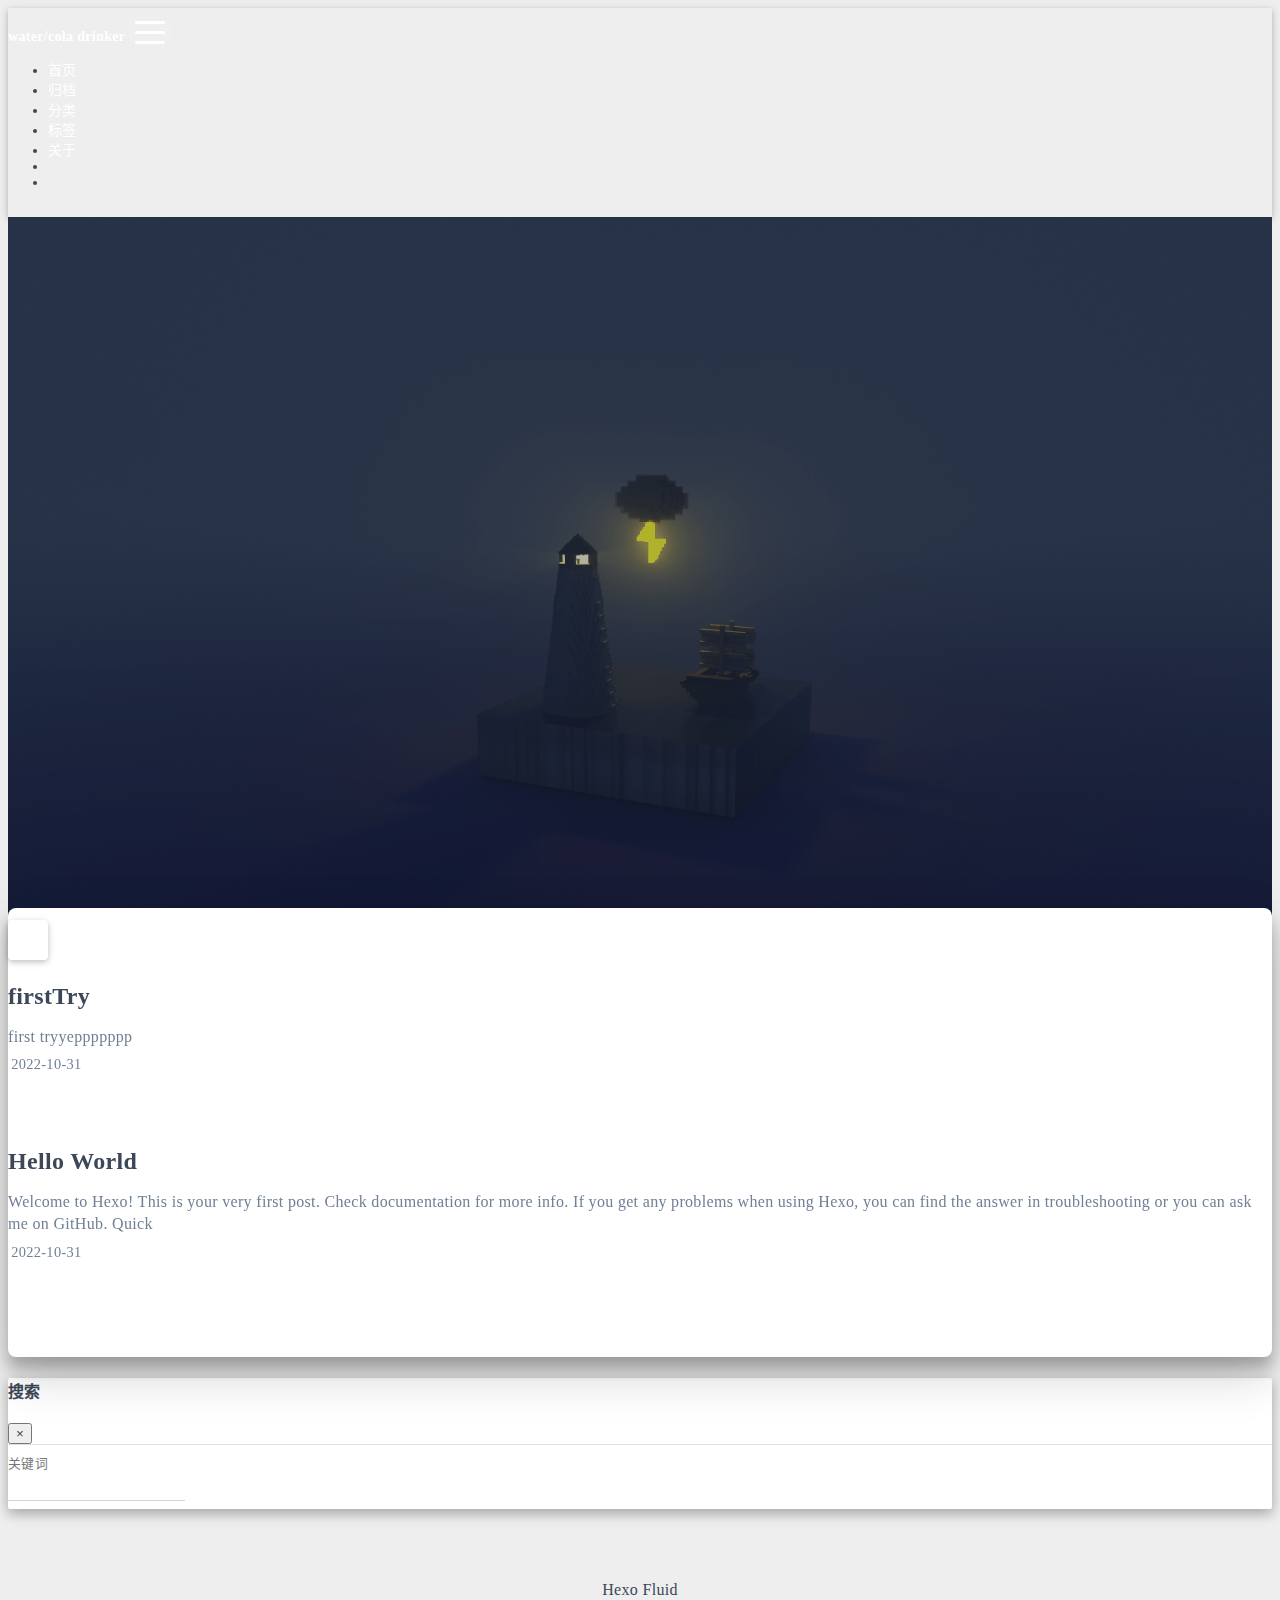
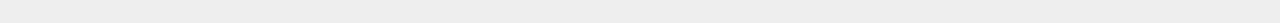
==== index.html @ 2c33ff31 "Site updated: 2022-10-31 23:35:24" ====
<!DOCTYPE html>
<html lang="zh-CN" data-default-color-scheme=auto>



<head>
  <meta charset="UTF-8">
  <link rel="apple-touch-icon" sizes="76x76" href="/img/fluid.png">
  <link rel="icon" href="/img/fluid.png">
  <meta name="viewport" content="width=device-width, initial-scale=1.0, maximum-scale=5.0, shrink-to-fit=no">
  <meta http-equiv="x-ua-compatible" content="ie=edge">
  
  <meta name="theme-color" content="#2f4154">
  <meta name="author" content="yep_nope">
  <meta name="keywords" content="">
  
    <meta property="og:type" content="website">
<meta property="og:title" content="yep_pseuDo-coder">
<meta property="og:url" content="http://example.com/index.html">
<meta property="og:site_name" content="yep_pseuDo-coder">
<meta property="og:locale" content="zh_CN">
<meta property="article:author" content="yep_nope">
<meta name="twitter:card" content="summary_large_image">
  
  
    <meta name="referrer" content="no-referrer-when-downgrade">
  
  
  <title>yep_pseuDo-coder</title>

  <link  rel="stylesheet" href="https://lib.baomitu.com/twitter-bootstrap/4.6.1/css/bootstrap.min.css" />





<!-- 主题依赖的图标库，不要自行修改 -->
<!-- Do not modify the link that theme dependent icons -->

<link rel="stylesheet" href="//at.alicdn.com/t/font_1749284_hj8rtnfg7um.css">



<link rel="stylesheet" href="//at.alicdn.com/t/font_1736178_lbnruvf0jn.css">


<link  rel="stylesheet" href="/css/main.css" />


  <link id="highlight-css" rel="stylesheet" href="/css/highlight.css" />
  
    <link id="highlight-css-dark" rel="stylesheet" href="/css/highlight-dark.css" />
  




  <script id="fluid-configs">
    var Fluid = window.Fluid || {};
    Fluid.ctx = Object.assign({}, Fluid.ctx)
    var CONFIG = {"hostname":"example.com","root":"/","version":"1.9.3","typing":{"enable":true,"typeSpeed":70,"cursorChar":"_","loop":false,"scope":[]},"anchorjs":{"enable":true,"element":"h1,h2,h3,h4,h5,h6","placement":"left","visible":"hover","icon":""},"progressbar":{"enable":true,"height_px":3,"color":"#29d","options":{"showSpinner":false,"trickleSpeed":100}},"code_language":{"enable":true,"default":"TEXT"},"copy_btn":true,"image_caption":{"enable":true},"image_zoom":{"enable":true,"img_url_replace":["",""]},"toc":{"enable":true,"placement":"right","headingSelector":"h1,h2,h3,h4,h5,h6","collapseDepth":0},"lazyload":{"enable":true,"loading_img":"/img/loading.gif","onlypost":false,"offset_factor":2},"web_analytics":{"enable":true,"follow_dnt":true,"baidu":null,"google":null,"gtag":null,"tencent":{"sid":null,"cid":null},"woyaola":null,"cnzz":null,"leancloud":{"app_id":"DQvigUieTZyPiAIKcnxXj3go-gzGzoHsz","app_key":"iRqLHHC3WlFfpMOFjAFuOAGl","server_url":null,"path":"window.location.pathname","ignore_local":false}},"search_path":"/local-search.xml"};

    if (CONFIG.web_analytics.follow_dnt) {
      var dntVal = navigator.doNotTrack || window.doNotTrack || navigator.msDoNotTrack;
      Fluid.ctx.dnt = dntVal && (dntVal.startsWith('1') || dntVal.startsWith('yes') || dntVal.startsWith('on'));
    }
  </script>
  <script  src="/js/utils.js" ></script>
  <script  src="/js/color-schema.js" ></script>
  

  

  

  

  

  

  

  
    
  



  
<meta name="generator" content="Hexo 6.3.0"></head>


<body>
  

  <header>
    

<div class="header-inner" style="height: 100vh;">
  <nav id="navbar" class="navbar fixed-top  navbar-expand-lg navbar-dark scrolling-navbar">
  <div class="container">
    <a class="navbar-brand" href="/">
      <strong>water/cola drinker</strong>
    </a>

    <button id="navbar-toggler-btn" class="navbar-toggler" type="button" data-toggle="collapse"
            data-target="#navbarSupportedContent"
            aria-controls="navbarSupportedContent" aria-expanded="false" aria-label="Toggle navigation">
      <div class="animated-icon"><span></span><span></span><span></span></div>
    </button>

    <!-- Collapsible content -->
    <div class="collapse navbar-collapse" id="navbarSupportedContent">
      <ul class="navbar-nav ml-auto text-center">
        
          
          
          
          
            <li class="nav-item">
              <a class="nav-link" href="/">
                <i class="iconfont icon-home-fill"></i>
                首页
              </a>
            </li>
          
        
          
          
          
          
            <li class="nav-item">
              <a class="nav-link" href="/archives/">
                <i class="iconfont icon-archive-fill"></i>
                归档
              </a>
            </li>
          
        
          
          
          
          
            <li class="nav-item">
              <a class="nav-link" href="/categories/">
                <i class="iconfont icon-category-fill"></i>
                分类
              </a>
            </li>
          
        
          
          
          
          
            <li class="nav-item">
              <a class="nav-link" href="/tags/">
                <i class="iconfont icon-tags-fill"></i>
                标签
              </a>
            </li>
          
        
          
          
          
          
            <li class="nav-item">
              <a class="nav-link" href="/about/">
                <i class="iconfont icon-user-fill"></i>
                关于
              </a>
            </li>
          
        
        
          <li class="nav-item" id="search-btn">
            <a class="nav-link" target="_self" href="javascript:;" data-toggle="modal" data-target="#modalSearch" aria-label="Search">
              &nbsp;<i class="iconfont icon-search"></i>&nbsp;
            </a>
          </li>
          
        
        
          <li class="nav-item" id="color-toggle-btn">
            <a class="nav-link" target="_self" href="javascript:;" aria-label="Color Toggle">&nbsp;<i
                class="iconfont icon-dark" id="color-toggle-icon"></i>&nbsp;</a>
          </li>
        
      </ul>
    </div>
  </div>
</nav>

  

<div id="banner" class="banner" parallax=true
     style="background: url('/img/default.png') no-repeat center center; background-size: cover;">
  <div class="full-bg-img">
    <div class="mask flex-center" style="background-color: rgba(0, 0, 0, 0.3)">
      <div class="banner-text text-center fade-in-up">
        <div class="h2">
          
            <span id="subtitle" data-typed-text="做不得旷世的逸才 只做你天地间的伞"></span>
          
        </div>

        
      </div>

      
        <div class="scroll-down-bar">
          <i class="iconfont icon-arrowdown"></i>
        </div>
      
    </div>
  </div>
</div>

</div>

  </header>

  <main>
    
      <div class="container nopadding-x-md">
        <div id="board"
          style="margin-top: 0">
          
          <div class="container">
            <div class="row">
              <div class="col-12 col-md-10 m-auto">
                


  <div class="row mx-auto index-card">
    
    
    <article class="col-12 col-md-12 mx-auto index-info">
      <h1 class="index-header">
        
        <a href="/2022/10/31/firstTry/" target="_self">
          firstTry
        </a>
      </h1>

      
      <a class="index-excerpt index-excerpt__noimg" href="/2022/10/31/firstTry/" target="_self">
        <div>
          first tryyeppppppp
        </div>
      </a>

      <div class="index-btm post-metas">
        
          <div class="post-meta mr-3">
            <i class="iconfont icon-date"></i>
            <time datetime="2022-10-31 16:58" pubdate>
              2022-10-31
            </time>
          </div>
        
        
        
      </div>
    </article>
  </div>

  <div class="row mx-auto index-card">
    
    
    <article class="col-12 col-md-12 mx-auto index-info">
      <h1 class="index-header">
        
        <a href="/2022/10/31/hello-world/" target="_self">
          Hello World
        </a>
      </h1>

      
      <a class="index-excerpt index-excerpt__noimg" href="/2022/10/31/hello-world/" target="_self">
        <div>
          Welcome to Hexo! This is your very first post. Check documentation for more info. If you get any problems when using Hexo, you can find the answer in troubleshooting or you can ask me on GitHub. Quick
        </div>
      </a>

      <div class="index-btm post-metas">
        
          <div class="post-meta mr-3">
            <i class="iconfont icon-date"></i>
            <time datetime="2022-10-31 16:17" pubdate>
              2022-10-31
            </time>
          </div>
        
        
        
      </div>
    </article>
  </div>





              </div>
            </div>
          </div>
        </div>
      </div>
    

    
      <a id="scroll-top-button" aria-label="TOP" href="#" role="button">
        <i class="iconfont icon-arrowup" aria-hidden="true"></i>
      </a>
    

    
      <div class="modal fade" id="modalSearch" tabindex="-1" role="dialog" aria-labelledby="ModalLabel"
     aria-hidden="true">
  <div class="modal-dialog modal-dialog-scrollable modal-lg" role="document">
    <div class="modal-content">
      <div class="modal-header text-center">
        <h4 class="modal-title w-100 font-weight-bold">搜索</h4>
        <button type="button" id="local-search-close" class="close" data-dismiss="modal" aria-label="Close">
          <span aria-hidden="true">&times;</span>
        </button>
      </div>
      <div class="modal-body mx-3">
        <div class="md-form mb-5">
          <input type="text" id="local-search-input" class="form-control validate">
          <label data-error="x" data-success="v" for="local-search-input">关键词</label>
        </div>
        <div class="list-group" id="local-search-result"></div>
      </div>
    </div>
  </div>
</div>

    

    
  </main>

  <footer>
    <div class="footer-inner">
  
    <div class="footer-content">
       <a href="https://hexo.io" target="_blank" rel="nofollow noopener"><span>Hexo</span></a> <i class="iconfont icon-love"></i> <a href="https://github.com/fluid-dev/hexo-theme-fluid" target="_blank" rel="nofollow noopener"><span>Fluid</span></a> 
    </div>
  
  
    <div class="statistics">
  
  

  
    
      <span id="busuanzi_container_site_pv" style="display: none">
        总访问量 
        <span id="busuanzi_value_site_pv"></span>
         次
      </span>
    
    
      <span id="busuanzi_container_site_uv" style="display: none">
        总访客数 
        <span id="busuanzi_value_site_uv"></span>
         人
      </span>
    
    
  
</div>

  
  
  
</div>

  </footer>

  <!-- Scripts -->
  
  <script  src="https://lib.baomitu.com/nprogress/0.2.0/nprogress.min.js" ></script>
  <link  rel="stylesheet" href="https://lib.baomitu.com/nprogress/0.2.0/nprogress.min.css" />

  <script>
    NProgress.configure({"showSpinner":false,"trickleSpeed":100})
    NProgress.start()
    window.addEventListener('load', function() {
      NProgress.done();
    })
  </script>


<script  src="https://lib.baomitu.com/jquery/3.6.0/jquery.min.js" ></script>
<script  src="https://lib.baomitu.com/twitter-bootstrap/4.6.1/js/bootstrap.min.js" ></script>
<script  src="/js/events.js" ></script>
<script  src="/js/plugins.js" ></script>


  <script  src="https://lib.baomitu.com/typed.js/2.0.12/typed.min.js" ></script>
  <script>
    (function (window, document) {
      var typing = Fluid.plugins.typing;
      var subtitle = document.getElementById('subtitle');
      if (!subtitle || !typing) {
        return;
      }
      var text = subtitle.getAttribute('data-typed-text');
      
        typing(text);
      
    })(window, document);
  </script>




  
    <script  src="/js/img-lazyload.js" ></script>
  




  <script defer src="/js/leancloud.js" ></script>

  <script  src="/js/local-search.js" ></script>

  <script defer src="https://busuanzi.ibruce.info/busuanzi/2.3/busuanzi.pure.mini.js" ></script>





<!-- 主题的启动项，将它保持在最底部 -->
<!-- the boot of the theme, keep it at the bottom -->
<script  src="/js/boot.js" ></script>


  

  <noscript>
    <div class="noscript-warning">博客在允许 JavaScript 运行的环境下浏览效果更佳</div>
  </noscript>
</body>
</html>
---- css/main.css ----
.anchorjs-link {
  text-decoration: none !important;
  transition: opacity 0.2s ease-in-out;
}
.markdown-body h1:hover > .anchorjs-link,
h2:hover > .anchorjs-link,
h3:hover > .anchorjs-link,
h4:hover > .anchorjs-link,
h5:hover > .anchorjs-link,
h6:hover > .anchorjs-link {
  opacity: 1;
}
.banner {
  height: 100%;
  position: relative;
  overflow: hidden;
  cursor: default;
}
.banner .mask {
  position: absolute;
  width: 100%;
  height: 100%;
  background-color: rgba(0,0,0,0.3);
}
.banner[parallax="true"] {
  will-change: transform;
  -webkit-transform-style: preserve-3d;
  -webkit-backface-visibility: hidden;
  transition: transform 0.05s ease-out;
}
@media (max-width: 100vh) {
  .header-inner {
    max-height: 100vw;
  }
  #board {
    margin-top: -1rem !important;
  }
}
@media (max-width: 79.99vh) {
  .scroll-down-bar {
    display: none;
  }
}
#board {
  position: relative;
  margin-top: -2rem;
  padding: 3rem 0;
  background-color: var(--board-bg-color);
  transition: background-color 0.2s ease-in-out;
  border-radius: 0.5rem;
  z-index: 3;
  -webkit-box-shadow: 0 12px 15px 0 rgba(0,0,0,0.24), 0 17px 50px 0 rgba(0,0,0,0.19);
  box-shadow: 0 12px 15px 0 rgba(0,0,0,0.24), 0 17px 50px 0 rgba(0,0,0,0.19);
}
.code-widget {
  display: inline-block;
  background-color: transparent;
  font-size: 0.75rem;
  line-height: 1;
  font-weight: bold;
  padding: 0.3rem 0.1rem 0.1rem 0.1rem;
  position: absolute;
  right: 0.45rem;
  top: 0.15rem;
  z-index: 1;
}
.code-widget-light {
  color: #999;
}
.code-widget-dark {
  color: #bababa;
}
.copy-btn {
  cursor: pointer;
  user-select: none;
  -webkit-appearance: none;
  outline: none;
}
.copy-btn > i {
  font-size: 0.75rem !important;
  font-weight: 400;
  margin-right: 0.15rem;
  opacity: 0;
  transition: opacity 0.2s ease-in-out;
}
.markdown-body pre:hover > .copy-btn > i {
  opacity: 0.9;
}
.markdown-body pre:hover > .copy-btn,
.markdown-body pre:not(:hover) > .copy-btn {
  outline: none;
}
.license-box {
  background-color: rgba(27,31,35,0.05);
  transition: background-color 0.2s ease-in-out;
  border-radius: 4px;
  font-size: 0.9rem;
  overflow: hidden;
  padding: 1.25rem;
  position: relative;
  z-index: 1;
}
.license-box .license-icon {
  position: absolute;
  top: 50%;
  left: 100%;
}
.license-box .license-icon::after {
  content: "\e8e4";
  font-size: 12.5rem;
  line-height: 1;
  opacity: 0.1;
  position: relative;
  left: -0.85em;
  bottom: 0.5em;
  z-index: -1;
}
.license-box .license-title {
  margin-bottom: 1rem;
}
.license-box .license-title div:nth-child(1) {
  line-height: 1.2;
  margin-bottom: 0.25rem;
}
.license-box .license-title div:nth-child(2) {
  color: var(--sec-text-color);
  font-size: 0.8rem;
}
.license-box .license-meta {
  align-items: center;
  display: flex;
  flex-wrap: wrap;
  justify-content: flex-start;
}
.license-box .license-meta .license-meta-item {
  align-items: center;
  justify-content: center;
  margin-right: 1.5rem;
}
.license-box .license-meta .license-meta-item div:nth-child(1) {
  color: var(--sec-text-color);
  font-size: 0.8rem;
  font-weight: normal;
}
.license-box .license-meta .license-meta-item i.iconfont {
  font-size: 1rem;
}
@media (max-width: 575px) and (min-width: 425px) {
  .license-box .license-meta .license-meta-item {
    display: flex;
    justify-content: flex-start;
    flex-wrap: wrap;
    font-size: 0.8rem;
    flex: 0 0 50%;
    max-width: 50%;
    margin-right: 0;
  }
  .license-box .license-meta .license-meta-item div:nth-child(1) {
    margin-right: 0.5rem;
  }
  .license-box .license-meta .license-meta-date {
    order: -1;
  }
}
@media (max-width: 424px) {
  .license-box::after {
    top: -65px;
  }
  .license-box .license-meta {
    flex-direction: column;
    align-items: flex-start;
  }
  .license-box .license-meta .license-meta-item {
    display: flex;
    flex-wrap: wrap;
    font-size: 0.8rem;
  }
  .license-box .license-meta .license-meta-item div:nth-child(1) {
    margin-right: 0.5rem;
  }
}
.footer-inner {
  padding: 3rem 0 1rem 0;
  text-align: center;
}
.footer-inner > div:not(:first-child) {
  margin: 0.25rem 0;
  font-size: 0.85rem;
}
.footer-inner .statistics {
  display: flex;
  flex-direction: row;
  justify-content: center;
}
.footer-inner .statistics > span {
  flex: 1;
  margin: 0 0.25rem;
}
.footer-inner .statistics > *:nth-last-child(2):first-child {
  text-align: right;
}
.footer-inner .statistics > *:nth-last-child(2):first-child ~ * {
  text-align: left;
}
.footer-inner .beian {
  display: flex;
  flex-direction: row;
  justify-content: center;
}
.footer-inner .beian > * {
  margin: 0 0.25rem;
}
.footer-inner .beian-police {
  position: relative;
  overflow: hidden;
  display: inline-flex;
  align-items: center;
  justify-content: left;
}
.footer-inner .beian-police img {
  margin-right: 3px;
  width: 1rem;
  height: 1rem;
  margin-bottom: 0.1rem;
}
@media (max-width: 424px) {
  .footer-inner .statistics {
    flex-direction: column;
  }
  .footer-inner .statistics > *:nth-last-child(2):first-child {
    text-align: center;
  }
  .footer-inner .statistics > *:nth-last-child(2):first-child ~ * {
    text-align: center;
  }
  .footer-inner .beian {
    flex-direction: column;
  }
  .footer-inner .beian .beian-police {
    justify-content: center;
  }
  .footer-inner .beian > *:nth-last-child(2):first-child {
    text-align: center;
  }
  .footer-inner .beian > *:nth-last-child(2):first-child ~ * {
    text-align: center;
  }
}
sup > a::before,
.footnote-text::before {
  display: block;
  content: "";
  margin-top: -5rem;
  height: 5rem;
  width: 1px;
  visibility: hidden;
}
sup > a::before,
.footnote-text::before {
  display: inline-block;
}
.footnote-item::before {
  display: block;
  content: "";
  margin-top: -5rem;
  height: 5rem;
  width: 1px;
  visibility: hidden;
}
.footnote-list ol {
  list-style-type: none;
  counter-reset: sectioncounter;
  padding-left: 0.5rem;
  font-size: 0.95rem;
}
.footnote-list ol li:before {
  font-family: "Helvetica Neue", monospace, "Monaco";
  content: "[" counter(sectioncounter) "]";
  counter-increment: sectioncounter;
}
.footnote-list ol li+li {
  margin-top: 0.5rem;
}
.footnote-text {
  padding-left: 0.5em;
}
.navbar {
  background-color: transparent;
  font-size: 0.875rem;
  box-shadow: 0 2px 5px 0 rgba(0,0,0,0.16), 0 2px 10px 0 rgba(0,0,0,0.12);
  -webkit-box-shadow: 0 2px 5px 0 rgba(0,0,0,0.16), 0 2px 10px 0 rgba(0,0,0,0.12);
}
.navbar .navbar-brand {
  color: var(--navbar-text-color);
}
.navbar .navbar-toggler .animated-icon span {
  background-color: var(--navbar-text-color);
}
.navbar .nav-item .nav-link {
  display: block;
  color: var(--navbar-text-color);
  transition: color 0.2s ease-in-out, background-color 0.2s ease-in-out;
}
.navbar .nav-item .nav-link:hover {
  color: var(--link-hover-color);
}
.navbar .nav-item .nav-link:focus {
  color: var(--navbar-text-color);
}
.navbar .nav-item .nav-link i {
  font-size: 0.875rem;
}
.navbar .navbar-toggler {
  border-width: 0;
  outline: 0;
}
.navbar.scrolling-navbar {
  will-change: background, padding;
  -webkit-transition: background 0.5s ease-in-out, padding 0.5s ease-in-out;
  transition: background 0.5s ease-in-out, padding 0.5s ease-in-out;
}
@media (min-width: 600px) {
  .navbar.scrolling-navbar {
    padding-top: 12px;
    padding-bottom: 12px;
  }
  .navbar.scrolling-navbar .navbar-nav > li {
    -webkit-transition-duration: 1s;
    transition-duration: 1s;
  }
}
.navbar.scrolling-navbar.top-nav-collapse {
  padding-top: 5px;
  padding-bottom: 5px;
}
.navbar .dropdown-menu {
  font-size: 0.875rem;
  color: var(--navbar-text-color);
  background-color: rgba(0,0,0,0.3);
  border: none;
  min-width: 8rem;
  -webkit-transition: background 0.5s ease-in-out, padding 0.5s ease-in-out;
  transition: background 0.5s ease-in-out, padding 0.5s ease-in-out;
}
@media (max-width: 991.98px) {
  .navbar .dropdown-menu {
    text-align: center;
  }
}
.navbar .dropdown-item {
  color: var(--navbar-text-color);
}
.navbar .dropdown-item:hover,
.navbar .dropdown-item:focus {
  color: var(--link-hover-color);
  background-color: rgba(0,0,0,0.1);
}
@media (min-width: 992px) {
  .navbar .dropdown:hover > .dropdown-menu {
    display: block;
  }
  .navbar .dropdown > .dropdown-toggle:active {
    pointer-events: none;
  }
  .navbar .dropdown-menu {
    top: 95%;
  }
}
.navbar .animated-icon {
  width: 30px;
  height: 20px;
  position: relative;
  margin: 0;
  -webkit-transform: rotate(0deg);
  -moz-transform: rotate(0deg);
  -o-transform: rotate(0deg);
  transform: rotate(0deg);
  -webkit-transition: 0.5s ease-in-out;
  -moz-transition: 0.5s ease-in-out;
  -o-transition: 0.5s ease-in-out;
  transition: 0.5s ease-in-out;
  cursor: pointer;
}
.navbar .animated-icon span {
  display: block;
  position: absolute;
  height: 3px;
  width: 100%;
  border-radius: 9px;
  opacity: 1;
  left: 0;
  -webkit-transform: rotate(0deg);
  -moz-transform: rotate(0deg);
  -o-transform: rotate(0deg);
  transform: rotate(0deg);
  -webkit-transition: 0.25s ease-in-out;
  -moz-transition: 0.25s ease-in-out;
  -o-transition: 0.25s ease-in-out;
  transition: 0.25s ease-in-out;
  background: #fff;
}
.navbar .animated-icon span:nth-child(1) {
  top: 0;
}
.navbar .animated-icon span:nth-child(2) {
  top: 10px;
}
.navbar .animated-icon span:nth-child(3) {
  top: 20px;
}
.navbar .animated-icon.open span:nth-child(1) {
  top: 11px;
  -webkit-transform: rotate(135deg);
  -moz-transform: rotate(135deg);
  -o-transform: rotate(135deg);
  transform: rotate(135deg);
}
.navbar .animated-icon.open span:nth-child(2) {
  opacity: 0;
  left: -60px;
}
.navbar .animated-icon.open span:nth-child(3) {
  top: 11px;
  -webkit-transform: rotate(-135deg);
  -moz-transform: rotate(-135deg);
  -o-transform: rotate(-135deg);
  transform: rotate(-135deg);
}
.navbar .dropdown-collapse,
.top-nav-collapse,
.navbar-col-show {
  background-color: var(--navbar-bg-color);
}
@media (max-width: 767px) {
  .navbar {
    font-size: 1rem;
    line-height: 2.5rem;
  }
}
.banner-text {
  color: var(--subtitle-color);
  max-width: calc(960px - 6rem);
  width: 80%;
  overflow-wrap: break-word;
}
@media (max-width: 767px) {
  #subtitle,
  .typed-cursor {
    font-size: 1.5rem;
  }
}
@media (max-width: 575px) {
  .banner-text {
    font-size: 0.9rem;
  }
  #subtitle,
  .typed-cursor {
    font-size: 1.35rem;
  }
}
.modal-dialog .modal-content {
  background-color: var(--board-bg-color);
  border: 0;
  border-radius: 0.125rem;
  -webkit-box-shadow: 0 5px 11px 0 rgba(0,0,0,0.18), 0 4px 15px 0 rgba(0,0,0,0.15);
  box-shadow: 0 5px 11px 0 rgba(0,0,0,0.18), 0 4px 15px 0 rgba(0,0,0,0.15);
}
.modal-dialog .modal-content .modal-header {
  border-bottom-color: var(--line-color);
  transition: border-bottom-color 0.2s ease-in-out;
}
.close {
  color: var(--text-color);
}
.close:hover {
  color: var(--link-hover-color);
}
.close:focus {
  outline: 0;
}
.modal-dialog .modal-content .modal-header {
  border-top-left-radius: 0.125rem;
  border-top-right-radius: 0.125rem;
  border-bottom: 1px solid #dee2e6;
}
.md-form {
  position: relative;
  margin-top: 1.5rem;
  margin-bottom: 1.5rem;
}
.md-form input[type] {
  -webkit-box-sizing: content-box;
  box-sizing: content-box;
  background-color: transparent;
  border: none;
  border-bottom: 1px solid #ced4da;
  border-radius: 0;
  outline: none;
  -webkit-box-shadow: none;
  box-shadow: none;
  transition: border-color 0.15s ease-in-out, box-shadow 0.15s ease-in-out, -webkit-box-shadow 0.15s ease-in-out;
}
.md-form input[type]:focus:not([readonly]) {
  border-bottom: 1px solid #4285f4;
  -webkit-box-shadow: 0 1px 0 0 #4285f4;
  box-shadow: 0 1px 0 0 #4285f4;
}
.md-form input[type]:focus:not([readonly]) + label {
  color: #4285f4;
}
.md-form input[type].valid,
.md-form input[type]:focus.valid {
  border-bottom: 1px solid #00c851;
  -webkit-box-shadow: 0 1px 0 0 #00c851;
  box-shadow: 0 1px 0 0 #00c851;
}
.md-form input[type].valid + label,
.md-form input[type]:focus.valid + label {
  color: #00c851;
}
.md-form input[type].invalid,
.md-form input[type]:focus.invalid {
  border-bottom: 1px solid #f44336;
  -webkit-box-shadow: 0 1px 0 0 #f44336;
  box-shadow: 0 1px 0 0 #f44336;
}
.md-form input[type].invalid + label,
.md-form input[type]:focus.invalid + label {
  color: #f44336;
}
.md-form input[type].validate {
  margin-bottom: 2.5rem;
}
.md-form input[type].form-control {
  height: auto;
  padding: 0.6rem 0 0.4rem 0;
  margin: 0 0 0.5rem 0;
  color: var(--text-color);
  background-color: transparent;
  border-radius: 0;
}
.md-form label {
  font-size: 0.8rem;
  position: absolute;
  top: -1rem;
  left: 0;
  color: #757575;
  cursor: text;
  transition: color 0.2s ease-out;
}
.modal-open[style] {
  padding-right: 0 !important;
  overflow: auto;
}
.modal-open[style] #navbar[style] {
  padding-right: 1rem !important;
}
#nprogress .bar {
  height: 3px !important;
  background-color: #29d !important;
}
#nprogress .peg {
  box-shadow: 0 0 14px #29d, 0 0 8px #29d !important;
}
@media (max-width: 575px) {
  #nprogress .bar {
    display: none;
  }
}
.noscript-warning {
  background-color: #f55;
  color: #fff;
  font-family: sans-serif;
  font-size: 1rem;
  font-weight: bold;
  position: fixed;
  left: 0;
  bottom: 0;
  text-align: center;
  width: 100%;
  z-index: 99;
}
.pagination {
  margin-top: 3rem;
  justify-content: center;
}
.pagination .space {
  align-self: flex-end;
}
.pagination .page-number,
.pagination .current,
.pagination .extend {
  outline: 0;
  border: 0;
  background-color: transparent;
  font-size: 0.9rem;
  padding: 0.5rem 0.75rem;
  line-height: 1.25;
  border-radius: 0.125rem;
}
.pagination .page-number {
  margin: 0 0.05rem;
}
.pagination .page-number:hover,
.pagination .current {
  transition: background-color 0.2s ease-in-out;
  background-color: var(--link-hover-bg-color);
}
.qr-trigger {
  cursor: pointer;
  position: relative;
}
.qr-trigger:hover .qr-img {
  display: block;
  transition: all 0.3s;
}
.qr-img {
  max-width: 12rem;
  position: absolute;
  right: -5.25rem;
  z-index: 99;
  display: none;
  border-radius: 0.2rem;
  background-color: transparent;
  box-shadow: 0 0 20px -5px rgba(158,158,158,0.2);
}
.scroll-down-bar {
  position: absolute;
  width: 100%;
  height: 6rem;
  text-align: center;
  cursor: pointer;
  bottom: 0;
}
.scroll-down-bar i.iconfont {
  font-size: 2rem;
  font-weight: bold;
  display: inline-block;
  position: relative;
  padding-top: 2rem;
  color: var(--subtitle-color);
  transform: translateZ(0);
  animation: scroll-down 1.5s infinite;
}
#scroll-top-button {
  position: fixed;
  z-index: 99;
  background: var(--board-bg-color);
  transition: background-color 0.2s ease-in-out, bottom 0.3s ease;
  border-radius: 4px;
  min-width: 40px;
  min-height: 40px;
  bottom: -60px;
  outline: none;
  display: flex;
  display: -webkit-flex;
  align-items: center;
  box-shadow: 0 2px 5px 0 rgba(0,0,0,0.16), 0 2px 10px 0 rgba(0,0,0,0.12);
}
#scroll-top-button i {
  font-size: 32px;
  margin: auto;
  color: var(--sec-text-color);
}
#scroll-top-button:hover i,
#scroll-top-button:active i {
  animation-name: scroll-top;
  animation-duration: 1s;
  animation-delay: 0.1s;
  animation-timing-function: ease-in-out;
  animation-iteration-count: infinite;
  animation-fill-mode: forwards;
  animation-direction: alternate;
}
#local-search-result .search-list-title {
  border-left: 3px solid #0d47a1;
}
#local-search-result .search-list-content {
  padding: 0 1.25rem;
}
#local-search-result .search-word {
  color: #ff4500;
}
#toc {
  visibility: hidden;
}
.toc-header {
  margin-bottom: 0.5rem;
  font-weight: bold;
  line-height: 1.2;
}
.toc-header,
.toc-header > i {
  font-size: 1.25rem;
}
.toc-body {
  max-height: 75vh;
  overflow-y: auto;
  overflow: -moz-scrollbars-none;
  -ms-overflow-style: none;
}
.toc-body ol {
  list-style: none;
  padding-inline-start: 1rem;
}
.toc-body::-webkit-scrollbar {
  display: none;
}
.tocbot-list {
  position: relative;
}
.tocbot-list ol {
  list-style: none;
  padding-left: 1rem;
}
.tocbot-list a {
  font-size: 0.95rem;
}
.tocbot-link {
  color: var(--text-color);
}
.tocbot-active-link {
  font-weight: bold;
  color: var(--link-hover-color);
}
.tocbot-is-collapsed {
  max-height: 0;
}
.tocbot-is-collapsible {
  overflow: hidden;
  transition: all 0.3s ease-in-out;
}
.toc-list-item {
  white-space: nowrap;
  overflow: hidden;
  text-overflow: ellipsis;
}
.toc-list-item.is-active-li::before {
  height: 1rem;
  margin: 0.25rem 0;
  visibility: visible;
}
.toc-list-item::before {
  width: 0.15rem;
  height: 0.2rem;
  position: absolute;
  left: 0.25rem;
  content: "";
  border-radius: 2px;
  margin: 0.65rem 0;
  background: var(--link-hover-color);
  visibility: hidden;
  transition: height 0.1s ease-in-out, margin 0.1s ease-in-out, visibility 0.1s ease-in-out;
}
.sidebar {
  position: -webkit-sticky;
  position: sticky;
  top: 2rem;
  padding: 3rem 0;
}
html {
  font-size: 16px;
  letter-spacing: 0.02em;
}
html,
body {
  height: 100%;
  font-family: var(--font-family-sans-serif);
  overflow-wrap: break-word;
}
body {
  transition: color 0.2s ease-in-out, background-color 0.2s ease-in-out;
  background-color: var(--body-bg-color);
  color: var(--text-color);
  -webkit-font-smoothing: antialiased;
  -moz-osx-font-smoothing: grayscale;
}
body a {
  color: var(--text-color);
  text-decoration: none;
  cursor: pointer;
  transition: color 0.2s ease-in-out, background-color 0.2s ease-in-out;
}
body a:hover {
  color: var(--link-hover-color);
  text-decoration: none;
  transition: color 0.2s ease-in-out, background-color 0.2s ease-in-out;
}
code {
  color: inherit;
}
table {
  font-size: inherit;
  color: var(--post-text-color);
}
img[lazyload] {
  object-fit: cover;
}
*[align="left"] {
  text-align: left;
}
*[align="center"] {
  text-align: center;
}
*[align="right"] {
  text-align: right;
}
::-webkit-scrollbar {
  width: 6px;
  height: 6px;
}
::-webkit-scrollbar-thumb {
  background-color: var(--scrollbar-color);
  border-radius: 6px;
}
::-webkit-scrollbar-thumb:hover {
  background-color: var(--scrollbar-hover-color);
}
::-webkit-scrollbar-corner {
  background-color: transparent;
}
label {
  margin-bottom: 0;
}
i.iconfont {
  font-size: 1em;
  line-height: 1;
}
:root {
  --color-mode: "light";
  --body-bg-color: #eee;
  --board-bg-color: #fff;
  --text-color: #3c4858;
  --sec-text-color: #718096;
  --post-text-color: #2c3e50;
  --post-heading-color: #1a202c;
  --post-link-color: #0366d6;
  --link-hover-color: #30a9de;
  --link-hover-bg-color: #f8f9fa;
  --line-color: #eaecef;
  --navbar-bg-color: #2f4154;
  --navbar-text-color: #fff;
  --subtitle-color: #fff;
  --scrollbar-color: #c4c6c9;
  --scrollbar-hover-color: #a6a6a6;
  --button-bg-color: transparent;
  --button-hover-bg-color: #f2f3f5;
  --highlight-bg-color: #f6f8fa;
  --inlinecode-bg-color: rgba(175,184,193,0.2);
}
@media (prefers-color-scheme: dark) {
  :root {
    --color-mode: "dark";
  }
  :root:not([data-user-color-scheme]) {
    --body-bg-color: #181c27;
    --board-bg-color: #252d38;
    --text-color: #c4c6c9;
    --sec-text-color: #a7a9ad;
    --post-text-color: #c4c6c9;
    --post-heading-color: #c4c6c9;
    --post-link-color: #1589e9;
    --link-hover-color: #30a9de;
    --link-hover-bg-color: #364151;
    --line-color: #435266;
    --navbar-bg-color: #1f3144;
    --navbar-text-color: #d0d0d0;
    --subtitle-color: #d0d0d0;
    --scrollbar-color: #687582;
    --scrollbar-hover-color: #9da8b3;
    --button-bg-color: transparent;
    --button-hover-bg-color: #46647e;
    --highlight-bg-color: #303030;
    --inlinecode-bg-color: rgba(99,110,123,0.4);
  }
  :root:not([data-user-color-scheme]) img {
    -webkit-filter: brightness(0.9);
    filter: brightness(0.9);
    transition: filter 0.2s ease-in-out;
  }
  :root:not([data-user-color-scheme]) .license-box {
    background-color: rgba(62,75,94,0.35);
    transition: background-color 0.2s ease-in-out;
  }
  :root:not([data-user-color-scheme]) .gt-comment-admin .gt-comment-content {
    background-color: transparent;
    transition: background-color 0.2s ease-in-out;
  }
}
[data-user-color-scheme="dark"] {
  --body-bg-color: #181c27;
  --board-bg-color: #252d38;
  --text-color: #c4c6c9;
  --sec-text-color: #a7a9ad;
  --post-text-color: #c4c6c9;
  --post-heading-color: #c4c6c9;
  --post-link-color: #1589e9;
  --link-hover-color: #30a9de;
  --link-hover-bg-color: #364151;
  --line-color: #435266;
  --navbar-bg-color: #1f3144;
  --navbar-text-color: #d0d0d0;
  --subtitle-color: #d0d0d0;
  --scrollbar-color: #687582;
  --scrollbar-hover-color: #9da8b3;
  --button-bg-color: transparent;
  --button-hover-bg-color: #46647e;
  --highlight-bg-color: #303030;
  --inlinecode-bg-color: rgba(99,110,123,0.4);
}
[data-user-color-scheme="dark"] img {
  -webkit-filter: brightness(0.9);
  filter: brightness(0.9);
  transition: filter 0.2s ease-in-out;
}
[data-user-color-scheme="dark"] .license-box {
  background-color: rgba(62,75,94,0.35);
  transition: background-color 0.2s ease-in-out;
}
[data-user-color-scheme="dark"] .gt-comment-admin .gt-comment-content {
  background-color: transparent;
  transition: background-color 0.2s ease-in-out;
}
.fade-in-up {
  -webkit-animation-name: fade-in-up;
  animation-name: fade-in-up;
}
.hidden-mobile {
  display: block;
}
.visible-mobile {
  display: none;
}
@media (max-width: 575px) {
  .hidden-mobile {
    display: none;
  }
  .visible-mobile {
    display: block;
  }
}
.nomargin-x {
  margin-left: 0 !important;
  margin-right: 0 !important;
}
.nopadding-x {
  padding-left: 0 !important;
  padding-right: 0 !important;
}
@media (max-width: 767px) {
  .nopadding-x-md {
    padding-left: 0 !important;
    padding-right: 0 !important;
  }
}
.flex-center {
  display: -webkit-box;
  display: -ms-flexbox;
  display: flex;
  -webkit-box-align: center;
  -ms-flex-align: center;
  align-items: center;
  -webkit-box-pack: center;
  -ms-flex-pack: center;
  justify-content: center;
  height: 100%;
}
.hover-with-bg {
  display: inline-block;
  line-height: 1;
}
.hover-with-bg:hover {
  background-color: var(--link-hover-bg-color);
  transition-duration: 0.2s;
  transition-timing-function: ease-in-out;
  border-radius: 0.2rem;
}
@-moz-keyframes fade-in-up {
  from {
    opacity: 0;
    -webkit-transform: translate3d(0, 100%, 0);
    transform: translate3d(0, 100%, 0);
  }
  to {
    opacity: 1;
    -webkit-transform: translate3d(0, 0, 0);
    transform: translate3d(0, 0, 0);
  }
}
@-webkit-keyframes fade-in-up {
  from {
    opacity: 0;
    -webkit-transform: translate3d(0, 100%, 0);
    transform: translate3d(0, 100%, 0);
  }
  to {
    opacity: 1;
    -webkit-transform: translate3d(0, 0, 0);
    transform: translate3d(0, 0, 0);
  }
}
@-o-keyframes fade-in-up {
  from {
    opacity: 0;
    -webkit-transform: translate3d(0, 100%, 0);
    transform: translate3d(0, 100%, 0);
  }
  to {
    opacity: 1;
    -webkit-transform: translate3d(0, 0, 0);
    transform: translate3d(0, 0, 0);
  }
}
@keyframes fade-in-up {
  from {
    opacity: 0;
    -webkit-transform: translate3d(0, 100%, 0);
    transform: translate3d(0, 100%, 0);
  }
  to {
    opacity: 1;
    -webkit-transform: translate3d(0, 0, 0);
    transform: translate3d(0, 0, 0);
  }
}
@-moz-keyframes scroll-down {
  0% {
    opacity: 0.8;
    top: 0;
  }
  50% {
    opacity: 0.4;
    top: -1em;
  }
  100% {
    opacity: 0.8;
    top: 0;
  }
}
@-webkit-keyframes scroll-down {
  0% {
    opacity: 0.8;
    top: 0;
  }
  50% {
    opacity: 0.4;
    top: -1em;
  }
  100% {
    opacity: 0.8;
    top: 0;
  }
}
@-o-keyframes scroll-down {
  0% {
    opacity: 0.8;
    top: 0;
  }
  50% {
    opacity: 0.4;
    top: -1em;
  }
  100% {
    opacity: 0.8;
    top: 0;
  }
}
@keyframes scroll-down {
  0% {
    opacity: 0.8;
    top: 0;
  }
  50% {
    opacity: 0.4;
    top: -1em;
  }
  100% {
    opacity: 0.8;
    top: 0;
  }
}
@-moz-keyframes scroll-top {
  0% {
    -webkit-transform: translateY(0);
    transform: translateY(0);
  }
  50% {
    -webkit-transform: translateY(-0.35rem);
    transform: translateY(-0.35rem);
  }
  100% {
    -webkit-transform: translateY(0);
    transform: translateY(0);
  }
}
@-webkit-keyframes scroll-top {
  0% {
    -webkit-transform: translateY(0);
    transform: translateY(0);
  }
  50% {
    -webkit-transform: translateY(-0.35rem);
    transform: translateY(-0.35rem);
  }
  100% {
    -webkit-transform: translateY(0);
    transform: translateY(0);
  }
}
@-o-keyframes scroll-top {
  0% {
    -webkit-transform: translateY(0);
    transform: translateY(0);
  }
  50% {
    -webkit-transform: translateY(-0.35rem);
    transform: translateY(-0.35rem);
  }
  100% {
    -webkit-transform: translateY(0);
    transform: translateY(0);
  }
}
@keyframes scroll-top {
  0% {
    -webkit-transform: translateY(0);
    transform: translateY(0);
  }
  50% {
    -webkit-transform: translateY(-0.35rem);
    transform: translateY(-0.35rem);
  }
  100% {
    -webkit-transform: translateY(0);
    transform: translateY(0);
  }
}
.index-card {
  margin-bottom: 2.5rem;
}
.index-img img {
  display: block;
  width: 100%;
  height: 10rem;
  object-fit: cover;
  box-shadow: 0 5px 11px 0 rgba(0,0,0,0.18), 0 4px 15px 0 rgba(0,0,0,0.15);
  border-radius: 0.25rem;
  background-color: transparent;
}
.index-info {
  display: flex;
  flex-direction: column;
  justify-content: space-between;
  padding-top: 0.5rem;
  padding-bottom: 0.5rem;
}
.index-header {
  color: var(--text-color);
  font-size: 1.5rem;
  font-weight: bold;
  line-height: 1.4;
  white-space: nowrap;
  overflow: hidden;
  text-overflow: ellipsis;
  margin-bottom: 0.25rem;
}
.index-header .index-pin {
  color: var(--text-color);
  font-size: 1.5rem;
  margin-right: 0.15rem;
}
.index-btm {
  color: var(--sec-text-color);
}
.index-btm a {
  color: var(--sec-text-color);
}
.index-excerpt {
  color: var(--sec-text-color);
  margin: 0.5rem 0 0.5rem 0;
  height: calc(1.4rem * 3);
  overflow: hidden;
  display: flex;
}
.index-excerpt > div {
  width: 100%;
  line-height: 1.4rem;
  word-break: break-word;
  display: -webkit-box;
  -webkit-box-orient: vertical;
  -webkit-line-clamp: 3;
}
.index-excerpt__noimg {
  height: auto;
  max-height: calc(1.4rem * 3);
}
@media (max-width: 767px) {
  .index-info {
    padding-top: 1.25rem;
  }
  .index-header {
    font-size: 1.25rem;
    white-space: normal;
    overflow: hidden;
    word-break: break-word;
    display: -webkit-box;
    -webkit-box-orient: vertical;
    -webkit-line-clamp: 2;
  }
  .index-header .index-pin {
    font-size: 1.25rem;
  }
}
#valine.v[data-class=v] .status-bar,
#valine.v[data-class=v] .veditor,
#valine.v[data-class=v] .vinput,
#valine.v[data-class=v] .vbtn,
#valine.v[data-class=v] p,
#valine.v[data-class=v] pre code {
  color: var(--text-color);
}
#valine.v[data-class=v] .vinput::placeholder {
  color: var(--sec-text-color);
}
#valine.v[data-class=v] .vicon {
  fill: var(--text-color);
}
.gt-container .gt-comment-content:hover {
  -webkit-box-shadow: none;
  box-shadow: none;
}
.gt-container .gt-comment-body {
  color: var(--text-color) !important;
  transition: color 0.2s ease-in-out;
}
#remark-km423lmfdslkm34-back {
  z-index: 1030;
}
#remark-km423lmfdslkm34-node {
  z-index: 1031;
}
.markdown-body .highlight pre,
.markdown-body pre {
  padding: 1.45rem 1rem;
}
.markdown-body pre code.hljs {
  padding: 0;
}
.markdown-body pre[class*="language-"] {
  padding-top: 1.45rem;
  padding-bottom: 1.45rem;
  padding-right: 1rem;
  line-height: 1.5;
  margin-bottom: 1rem;
}
.markdown-body .code-wrapper {
  position: relative;
  border-radius: 4px;
  margin-bottom: 1rem;
}
.markdown-body .hljs,
.markdown-body .highlight pre,
.markdown-body .code-wrapper pre,
.markdown-body figure.highlight td.gutter {
  transition: color 0.2s ease-in-out, background-color 0.2s ease-in-out;
  background-color: var(--highlight-bg-color);
}
pre[class*=language-].line-numbers {
  position: initial;
}
figure {
  margin: 1rem 0;
}
figure.highlight {
  position: relative;
}
figure.highlight table {
  border: 0;
  margin: 0;
  width: auto;
  border-radius: 4px;
}
figure.highlight td {
  border: 0;
  padding: 0;
}
figure.highlight tr {
  border: 0;
}
figure.highlight td.code {
  width: 100%;
}
figure.highlight td.gutter {
  display: table-cell;
  position: -webkit-sticky;
  position: sticky;
  left: 0;
  z-index: 1;
}
figure.highlight td.gutter pre {
  text-align: right;
  padding: 0 0.75rem;
  border-radius: initial;
  border-right: 1px solid #999;
}
figure.highlight td.gutter pre span.line {
  color: #999;
}
figure.highlight td.code > pre {
  border-top-left-radius: 0;
  border-bottom-left-radius: 0;
}
.markdown-body {
  font-size: 1rem;
  line-height: 1.6;
  font-family: var(--font-family-sans-serif);
  margin-bottom: 2rem;
  color: var(--post-text-color);
}
.markdown-body > h1,
.markdown-body h2 {
  border-bottom-color: var(--line-color);
}
.markdown-body > h1,
.markdown-body h2,
.markdown-body h3,
.markdown-body h4,
.markdown-body h5,
.markdown-body h6 {
  color: var(--post-heading-color);
  transition: color 0.2s ease-in-out, border-bottom-color 0.2s ease-in-out;
  font-weight: bold;
  margin-bottom: 0.75em;
  margin-top: 2em;
}
.markdown-body > h1::before,
.markdown-body h2::before,
.markdown-body h3::before,
.markdown-body h4::before,
.markdown-body h5::before,
.markdown-body h6::before {
  display: block;
  content: "";
  margin-top: -5rem;
  height: 5rem;
  width: 1px;
  visibility: hidden;
}
.markdown-body > h1:focus,
.markdown-body h2:focus,
.markdown-body h3:focus,
.markdown-body h4:focus,
.markdown-body h5:focus,
.markdown-body h6:focus {
  outline: none;
}
.markdown-body a {
  color: var(--post-link-color);
}
.markdown-body strong {
  font-weight: bold;
}
.markdown-body code {
  tab-size: 4;
  background-color: var(--inlinecode-bg-color);
  transition: background-color 0.2s ease-in-out;
}
.markdown-body table tr {
  background-color: var(--board-bg-color);
  transition: background-color 0.2s ease-in-out;
}
.markdown-body table tr:nth-child(2n) {
  background-color: var(--board-bg-color);
  transition: background-color 0.2s ease-in-out;
}
.markdown-body table th,
.markdown-body table td {
  border-color: var(--line-color);
  transition: border-color 0.2s ease-in-out;
}
.markdown-body pre {
  font-size: 85% !important;
}
.markdown-body pre .mermaid {
  text-align: center;
}
.markdown-body pre .mermaid > svg {
  min-width: 100%;
}
.markdown-body p > img,
.markdown-body p > a > img,
.markdown-body figure > img,
.markdown-body figure > a > img {
  max-width: 90%;
  margin: 1.5rem auto;
  display: block;
  box-shadow: 0 5px 11px 0 rgba(0,0,0,0.18), 0 4px 15px 0 rgba(0,0,0,0.15);
  border-radius: 4px;
  background-color: transparent;
}
.markdown-body blockquote {
  color: var(--sec-text-color);
}
.markdown-body details {
  cursor: pointer;
}
.markdown-body details summary {
  outline: none;
}
hr,
.markdown-body hr {
  background-color: initial;
  border-top: 1px solid var(--line-color);
  transition: border-top-color 0.2s ease-in-out;
}
.markdown-body hr {
  height: 0;
  margin: 2rem 0;
}
.markdown-body figcaption.image-caption {
  font-size: 0.8rem;
  color: var(--post-text-color);
  opacity: 0.65;
  line-height: 1;
  margin: -0.75rem auto 2rem;
  text-align: center;
}
.markdown-body figcaption:not(.image-caption) {
  display: none;
}
.post-content,
post-custom {
  box-sizing: border-box;
  padding-left: 10%;
  padding-right: 10%;
}
@media (max-width: 767px) {
  .post-content,
  post-custom {
    padding-left: 2rem;
    padding-right: 2rem;
  }
}
@media (max-width: 424px) {
  .post-content,
  post-custom {
    padding-left: 1rem;
    padding-right: 1rem;
  }
  .anchorjs-link-left {
    opacity: 0 !important;
  }
}
.page-content strong,
.post-content strong {
  font-weight: bold;
}
.page-content > *:first-child,
.post-content > *:first-child {
  margin-top: 0;
}
.page-content img,
.post-content img {
  object-fit: cover;
  max-width: 100%;
}
@media (max-width: 767px) {
  .page-content,
  .post-content {
    overflow-x: hidden;
  }
}
.post-metas {
  display: flex;
  flex-wrap: wrap;
  font-size: 0.9rem;
}
.post-meta > *:not(.hover-with-bg) {
  margin-right: 0.2rem;
}
.post-prevnext {
  display: flex;
  flex-wrap: wrap;
  justify-content: space-between;
  font-size: 0.9rem;
  margin-left: -0.35rem;
  margin-right: -0.35rem;
}
.post-prevnext .post-prev,
.post-prevnext .post-next {
  display: flex;
  padding-left: 0;
  padding-right: 0;
}
.post-prevnext .post-prev i,
.post-prevnext .post-next i {
  font-size: 1.5rem;
}
.post-prevnext .post-prev a,
.post-prevnext .post-next a {
  display: flex;
  align-items: center;
}
.post-prevnext .post-prev .hidden-mobile,
.post-prevnext .post-next .hidden-mobile {
  display: -webkit-box;
  -webkit-box-orient: vertical;
  -webkit-line-clamp: 2;
  text-overflow: ellipsis;
  overflow: hidden;
}
@media (max-width: 575px) {
  .post-prevnext .post-prev .hidden-mobile,
  .post-prevnext .post-next .hidden-mobile {
    display: none;
  }
}
.post-prevnext .post-prev:hover i,
.post-prevnext .post-prev:active i,
.post-prevnext .post-next:hover i,
.post-prevnext .post-next:active i {
  -webkit-animation-duration: 1s;
  animation-duration: 1s;
  -webkit-animation-delay: 0.1s;
  animation-delay: 0.1s;
  -webkit-animation-timing-function: ease-in-out;
  animation-timing-function: ease-in-out;
  -webkit-animation-iteration-count: infinite;
  animation-iteration-count: infinite;
  -webkit-animation-fill-mode: forwards;
  animation-fill-mode: forwards;
  -webkit-animation-direction: alternate;
  animation-direction: alternate;
}
.post-prevnext .post-prev:hover i,
.post-prevnext .post-prev:active i {
  -webkit-animation-name: post-prev-anim;
  animation-name: post-prev-anim;
}
.post-prevnext .post-next:hover i,
.post-prevnext .post-next:active i {
  -webkit-animation-name: post-next-anim;
  animation-name: post-next-anim;
}
.post-prevnext .post-next {
  justify-content: flex-end;
}
.post-prevnext .fa-chevron-left {
  margin-right: 0.5rem;
}
.post-prevnext .fa-chevron-right {
  margin-left: 0.5rem;
}
.custom,
#comments {
  margin-top: 2rem;
}
#comments noscript {
  display: block;
  text-align: center;
  padding: 2rem 0;
}
.visitors {
  font-size: 0.8em;
  padding: 0.45rem;
  float: right;
}
a.fancybox:hover {
  text-decoration: none;
}
mjx-container,
.mjx-container {
  overflow-x: auto;
  overflow-y: hidden !important;
  padding: 0.5em 0;
}
mjx-container:focus,
.mjx-container:focus,
mjx-container svg:focus,
.mjx-container svg:focus {
  outline: none;
}
.mjx-char {
  line-height: 1;
}
.katex-block {
  overflow-x: auto;
}
.katex,
.mjx-mrow {
  white-space: pre-wrap !important;
}
.footnote-ref [class*=hint--][aria-label]:after {
  max-width: 12rem;
  white-space: nowrap;
  overflow: hidden;
  text-overflow: ellipsis;
}
@-moz-keyframes post-prev-anim {
  0% {
    -webkit-transform: translateX(0);
    transform: translateX(0);
  }
  50% {
    -webkit-transform: translateX(-0.35rem);
    transform: translateX(-0.35rem);
  }
  100% {
    -webkit-transform: translateX(0);
    transform: translateX(0);
  }
}
@-webkit-keyframes post-prev-anim {
  0% {
    -webkit-transform: translateX(0);
    transform: translateX(0);
  }
  50% {
    -webkit-transform: translateX(-0.35rem);
    transform: translateX(-0.35rem);
  }
  100% {
    -webkit-transform: translateX(0);
    transform: translateX(0);
  }
}
@-o-keyframes post-prev-anim {
  0% {
    -webkit-transform: translateX(0);
    transform: translateX(0);
  }
  50% {
    -webkit-transform: translateX(-0.35rem);
    transform: translateX(-0.35rem);
  }
  100% {
    -webkit-transform: translateX(0);
    transform: translateX(0);
  }
}
@keyframes post-prev-anim {
  0% {
    -webkit-transform: translateX(0);
    transform: translateX(0);
  }
  50% {
    -webkit-transform: translateX(-0.35rem);
    transform: translateX(-0.35rem);
  }
  100% {
    -webkit-transform: translateX(0);
    transform: translateX(0);
  }
}
@-moz-keyframes post-next-anim {
  0% {
    -webkit-transform: translateX(0);
    transform: translateX(0);
  }
  50% {
    -webkit-transform: translateX(0.35rem);
    transform: translateX(0.35rem);
  }
  100% {
    -webkit-transform: translateX(0);
    transform: translateX(0);
  }
}
@-webkit-keyframes post-next-anim {
  0% {
    -webkit-transform: translateX(0);
    transform: translateX(0);
  }
  50% {
    -webkit-transform: translateX(0.35rem);
    transform: translateX(0.35rem);
  }
  100% {
    -webkit-transform: translateX(0);
    transform: translateX(0);
  }
}
@-o-keyframes post-next-anim {
  0% {
    -webkit-transform: translateX(0);
    transform: translateX(0);
  }
  50% {
    -webkit-transform: translateX(0.35rem);
    transform: translateX(0.35rem);
  }
  100% {
    -webkit-transform: translateX(0);
    transform: translateX(0);
  }
}
@keyframes post-next-anim {
  0% {
    -webkit-transform: translateX(0);
    transform: translateX(0);
  }
  50% {
    -webkit-transform: translateX(0.35rem);
    transform: translateX(0.35rem);
  }
  100% {
    -webkit-transform: translateX(0);
    transform: translateX(0);
  }
}
.note {
  padding: 0.75rem;
  border-left: 0.35rem solid;
  border-radius: 0.25rem;
  margin: 1.5rem 0;
  color: var(--text-color);
  transition: color 0.2s ease-in-out;
  font-size: 0.9rem;
}
.note a {
  color: var(--text-color);
  transition: color 0.2s ease-in-out;
}
.note *:last-child {
  margin-bottom: 0;
}
.note-primary {
  background-color: rgba(183,160,224,0.25);
  border-color: #6f42c1;
}
.note-secondary,
note-default {
  background-color: rgba(187,187,187,0.25);
  border-color: #777;
}
.note-success {
  background-color: rgba(174,220,174,0.25);
  border-color: #5cb85c;
}
.note-danger {
  background-color: rgba(236,169,167,0.25);
  border-color: #d9534f;
}
.note-warning {
  background-color: rgba(248,214,166,0.25);
  border-color: #f0ad4e;
}
.note-info {
  background-color: rgba(160,197,228,0.25);
  border-color: #428bca;
}
.note-light {
  background-color: rgba(254,254,254,0.25);
  border-color: #0f0f0f;
}
.label {
  display: inline;
  border-radius: 3px;
  font-size: 85%;
  margin: 0;
  padding: 0.2em 0.4em;
  color: var(--text-color);
  transition: color 0.2s ease-in-out;
}
.label-default {
  background: rgba(187,187,187,0.25);
}
.label-primary {
  background: rgba(183,160,224,0.25);
}
.label-info {
  background: rgba(160,197,228,0.25);
}
.label-success {
  background: rgba(174,220,174,0.25);
}
.label-warning {
  background: rgba(248,214,166,0.25);
}
.label-danger {
  background: rgba(236,169,167,0.25);
}
.markdown-body .btn {
  border: 1px solid var(--line-color);
  background-color: var(--button-bg-color);
  color: var(--text-color);
  transition: color 0.2s ease-in-out, background 0.2s ease-in-out, border-color 0.2s ease-in-out;
  border-radius: 0.25rem;
  display: inline-block;
  font-size: 0.875em;
  line-height: 2;
  padding: 0 0.75rem;
  margin-bottom: 1rem;
}
.markdown-body .btn:hover {
  background-color: var(--button-hover-bg-color);
  text-decoration: none;
}
.group-image-container {
  margin: 1.5rem auto;
}
.group-image-container img {
  margin: 0 auto;
  border-radius: 3px;
  background-color: transparent;
  box-shadow: 0 3px 9px 0 rgba(0,0,0,0.15), 0 3px 9px 0 rgba(0,0,0,0.15);
}
.group-image-row {
  margin-bottom: 0.5rem;
  display: flex;
  justify-content: center;
}
.group-image-wrap {
  flex: 1;
  display: flex;
  justify-content: center;
}
.group-image-wrap:not(:last-child) {
  margin-right: 0.25rem;
}
input[type=checkbox] {
  margin: 0 0.2em 0.2em 0;
  vertical-align: middle;
}
.list-group a ~ p.h5 {
  margin-top: 1rem;
}
.list-group-item {
  display: flex;
  background-color: transparent;
  border: 0;
}
.list-group-item time {
  flex: 0 0 5rem;
}
.list-group-item .list-group-item-title {
  white-space: nowrap;
  overflow: hidden;
  text-overflow: ellipsis;
}
@media (max-width: 575px) {
  .list-group-item {
    font-size: 0.95rem;
    padding: 0.5rem 0.75rem;
  }
  .list-group-item time {
    flex: 0 0 4rem;
  }
}
.list-group-item-action {
  color: var(--text-color);
}
.list-group-item-action:focus,
.list-group-item-action:hover {
  color: var(--link-hover-color);
  background-color: var(--link-hover-bg-color);
}
.about-avatar {
  position: relative;
  margin: -8rem auto 1rem;
  width: 10rem;
  height: 10rem;
  z-index: 3;
}
.about-avatar img {
  width: 100%;
  height: 100%;
  border-radius: 50%;
  background-color: transparent;
  object-fit: cover;
  box-shadow: 0 2px 5px 0 rgba(0,0,0,0.16), 0 2px 10px 0 rgba(0,0,0,0.12);
}
.about-info > div {
  margin-bottom: 0.5rem;
}
.about-name {
  font-size: 1.75rem;
  font-weight: bold;
}
.about-intro {
  font-size: 1rem;
}
.about-icons > a:not(:last-child) {
  margin-right: 0.5rem;
}
.about-icons > a > i {
  font-size: 1.5rem;
}
.category-bar .category-list {
  max-height: 85vh;
  overflow-y: auto;
  overflow-x: hidden;
}
.category-bar .category-list::-webkit-scrollbar {
  display: none;
}
.category-bar .category-list > .category-sub > a {
  font-weight: bold;
  font-size: 1.2rem;
}
.category-bar .category-list .category-item-action i {
  margin: 0;
}
.category-bar .category-list .category-subitem.list-group-item {
  padding-left: 0.5rem;
  padding-right: 0;
}
.category-bar .category-list .category-collapse .category-post-list {
  margin-top: 0.25rem;
  margin-bottom: 0.5rem;
}
.category-bar .category-list .category-collapse .category-post {
  font-size: 0.9rem;
  line-height: 1.75;
}
.category-bar .category-list .category-item-action:hover {
  background-color: initial;
}
.category-bar .list-group-item {
  padding: 0;
}
.category-bar .list-group-item.active {
  color: var(--link-hover-color);
  background-color: initial;
  font-weight: bold;
  font-family: "iconfont";
  font-style: normal;
  -webkit-font-smoothing: antialiased;
}
.category-bar .list-group-item.active::before {
  content: "\e61f";
  font-weight: initial;
  margin-right: 0.25rem;
}
.category-bar .list-group-count {
  margin-left: 0.2rem;
  margin-right: 0.2rem;
  font-size: 0.9em;
}
.category-bar .list-group-item-action:focus,
.category-bar .list-group-item-action:hover {
  background-color: initial;
}
.category-chains {
  display: flex;
  flex-wrap: wrap;
}
.category-chains > *:not(:last-child) {
  margin-right: 1em;
}
.category:not(:last-child) {
  margin-bottom: 1rem;
}
.category .category-item,
.category .category-subitem {
  font-weight: bold;
  display: flex;
  align-items: center;
}
.category .category-item {
  font-size: 1.25rem;
}
.category .category-subitem {
  font-size: 1.1rem;
}
.category .category-collapse {
  padding-left: 1.25rem;
  width: 100%;
}
.category .category-count {
  font-size: 0.9rem;
  font-weight: initial;
  min-width: 1.3em;
  line-height: 1.3em;
  display: flex;
  align-items: center;
}
.category .category-count i {
  padding-right: 0.25rem;
}
.category .category-count span {
  width: 2rem;
}
.category .category-post {
  white-space: nowrap;
  overflow: hidden;
  text-overflow: ellipsis;
}
.category .category-item-action:not(.collapsed) > i {
  transform: rotate(90deg);
  transform-origin: center center;
}
.category .category-item-action i {
  transition: transform 0.3s ease-out;
  display: inline-block;
  margin-left: 0.25rem;
}
.category .category-item-action .category:hover {
  z-index: 1;
  color: var(--link-hover-color);
  text-decoration: none;
  background-color: var(--link-hover-bg-color);
}
.category .row {
  margin-left: 0;
  margin-right: 0;
}
.tagcloud {
  padding: 1rem 5%;
}
.tagcloud a {
  display: inline-block;
  padding: 0.5rem;
}
.tagcloud a:hover {
  color: var(--link-hover-color) !important;
}
.links .card {
  box-shadow: none;
  min-width: 33%;
  background-color: transparent;
  border: 0;
}
.links .card-body {
  margin: 1rem 0;
  padding: 1rem;
  border-radius: 0.3rem;
  display: block;
  width: 100%;
  height: 100%;
}
.links .card-body:hover .link-avatar {
  transform: scale(1.1);
}
.links .card-content {
  display: flex;
  flex-wrap: nowrap;
  width: 100%;
  height: 3.5rem;
}
.link-avatar {
  flex: none;
  width: 3rem;
  height: 3rem;
  margin-right: 0.75rem;
  object-fit: cover;
  transition-duration: 0.2s;
  transition-timing-function: ease-in-out;
}
.link-avatar img {
  width: 100%;
  height: 100%;
  border-radius: 50%;
  background-color: transparent;
  object-fit: cover;
}
.link-text {
  flex: 1;
  display: grid;
  flex-direction: column;
  line-height: 1.5;
}
.link-title {
  overflow: hidden;
  text-overflow: ellipsis;
  white-space: nowrap;
  color: var(--text-color);
  font-weight: bold;
}
.link-intro {
  max-height: 2rem;
  font-size: 0.85rem;
  line-height: 1.2;
  color: var(--sec-text-color);
  display: -webkit-box;
  -webkit-box-orient: vertical;
  -webkit-line-clamp: 2;
  text-overflow: ellipsis;
  overflow: hidden;
}
@media (max-width: 767px) {
  .links {
    display: flex;
    flex-direction: column;
    justify-content: center;
    align-items: center;
  }
  .links .card {
    padding-left: 2rem;
    padding-right: 2rem;
  }
}
@media (min-width: 768px) {
  .link-text:only-child {
    margin-left: 1rem;
  }
}
---- css/highlight.css ----
pre code.hljs{display:block;overflow-x:auto;padding:1em}code.hljs{padding:3px 5px}/*!
  Theme: GitHub
  Description: Light theme as seen on github.com
  Author: github.com
  Maintainer: @Hirse
  Updated: 2021-05-15

  Outdated base version: https://github.com/primer/github-syntax-light
  Current colors taken from GitHub's CSS
*/.hljs{color:#24292e;background:#fff}.hljs-doctag,.hljs-keyword,.hljs-meta .hljs-keyword,.hljs-template-tag,.hljs-template-variable,.hljs-type,.hljs-variable.language_{color:#d73a49}.hljs-title,.hljs-title.class_,.hljs-title.class_.inherited__,.hljs-title.function_{color:#6f42c1}.hljs-attr,.hljs-attribute,.hljs-literal,.hljs-meta,.hljs-number,.hljs-operator,.hljs-selector-attr,.hljs-selector-class,.hljs-selector-id,.hljs-variable{color:#005cc5}.hljs-meta .hljs-string,.hljs-regexp,.hljs-string{color:#032f62}.hljs-built_in,.hljs-symbol{color:#e36209}.hljs-code,.hljs-comment,.hljs-formula{color:#6a737d}.hljs-name,.hljs-quote,.hljs-selector-pseudo,.hljs-selector-tag{color:#22863a}.hljs-subst{color:#24292e}.hljs-section{color:#005cc5;font-weight:700}.hljs-bullet{color:#735c0f}.hljs-emphasis{color:#24292e;font-style:italic}.hljs-strong{color:#24292e;font-weight:700}.hljs-addition{color:#22863a;background-color:#f0fff4}.hljs-deletion{color:#b31d28;background-color:#ffeef0}
---- css/highlight-dark.css ----
pre code.hljs{display:block;overflow-x:auto;padding:1em}code.hljs{padding:3px 5px}.hljs{color:#ddd;background:#303030}.hljs-keyword,.hljs-link,.hljs-literal,.hljs-section,.hljs-selector-tag{color:#fff}.hljs-addition,.hljs-attribute,.hljs-built_in,.hljs-bullet,.hljs-name,.hljs-string,.hljs-symbol,.hljs-template-tag,.hljs-template-variable,.hljs-title,.hljs-type,.hljs-variable{color:#d88}.hljs-comment,.hljs-deletion,.hljs-meta,.hljs-quote{color:#979797}.hljs-doctag,.hljs-keyword,.hljs-literal,.hljs-name,.hljs-section,.hljs-selector-tag,.hljs-strong,.hljs-title,.hljs-type{font-weight:700}.hljs-emphasis{font-style:italic}
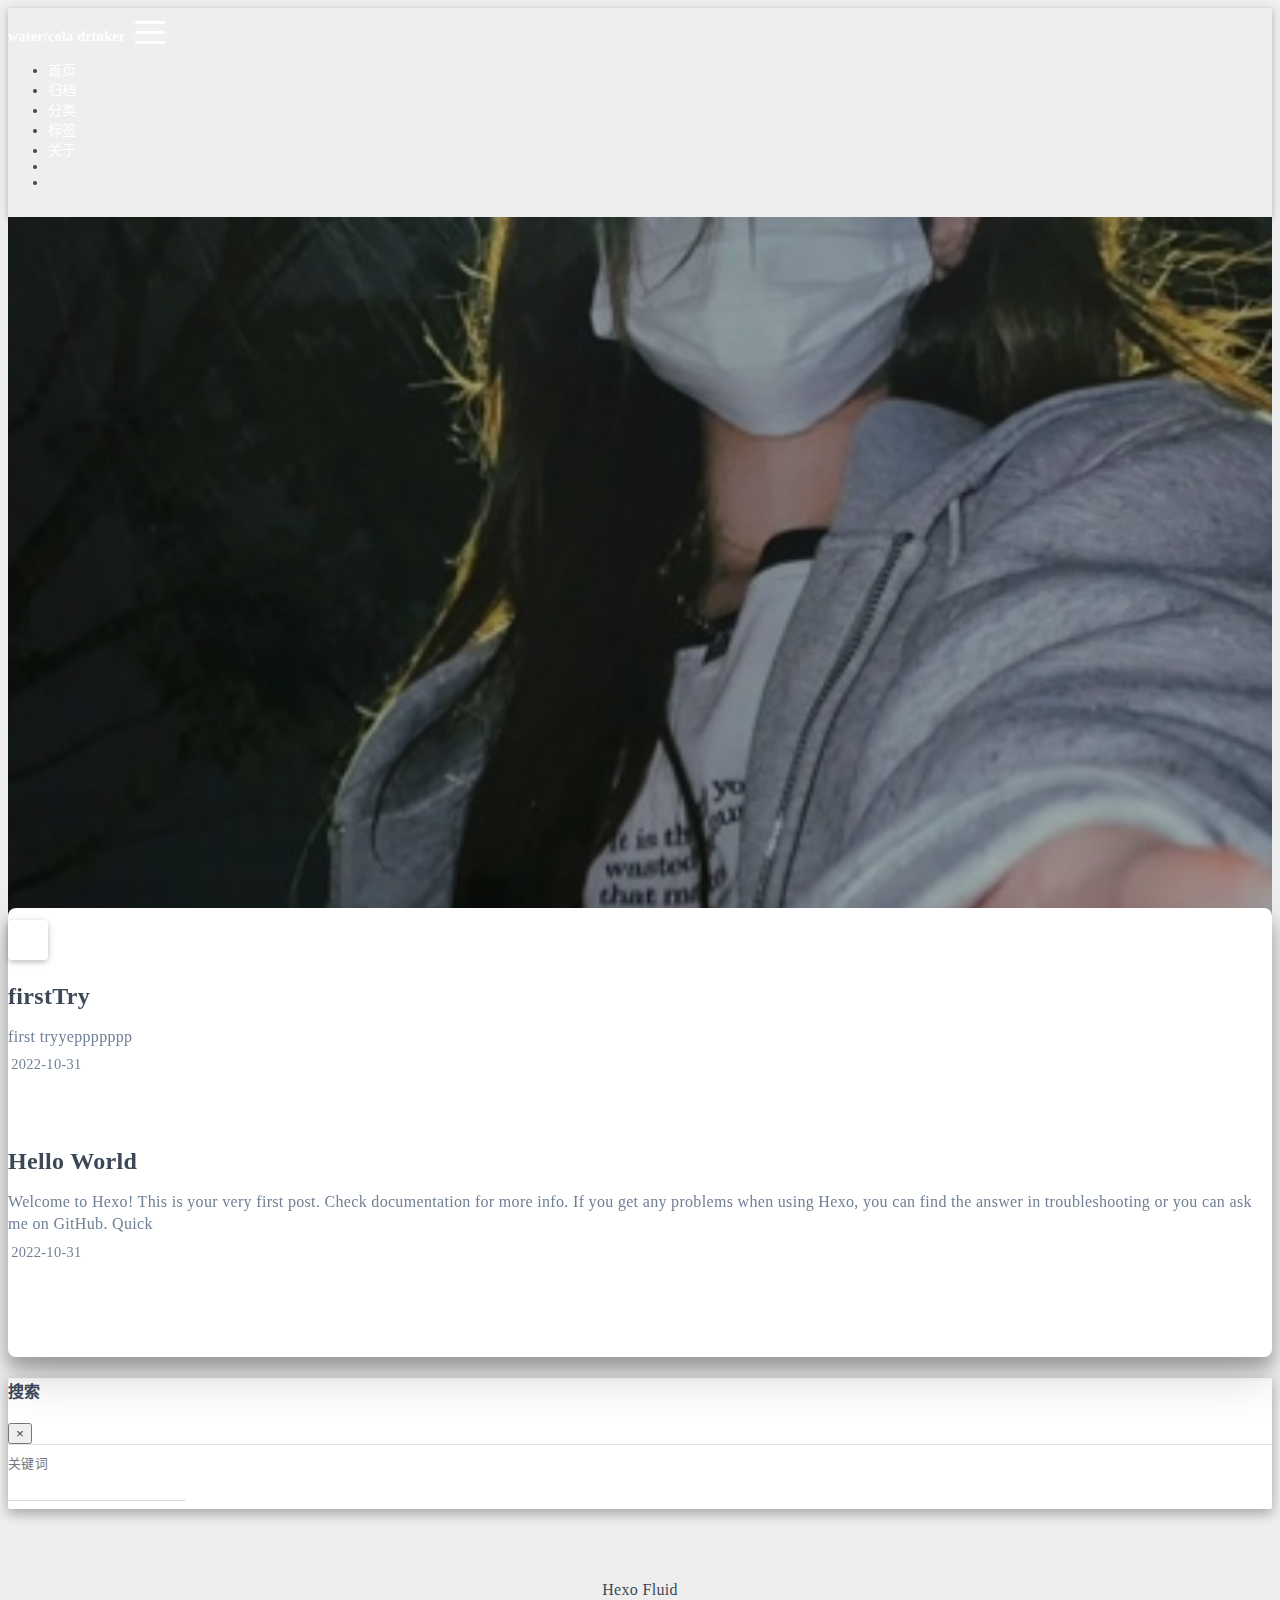
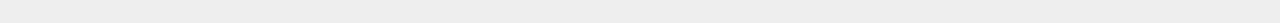
==== commit 93af1f79: "Site updated: 2022-11-02 00:47:38" ====
--- a/index.html
+++ b/index.html
@@ -8,7 +8,7 @@
 <head>
   <meta charset="UTF-8">
   <link rel="apple-touch-icon" sizes="76x76" href="/img/fluid.png">
-  <link rel="icon" href="/img/fluid.png">
+  <link rel="icon" href="/img/vip_code_light.png">
   <meta name="viewport" content="width=device-width, initial-scale=1.0, maximum-scale=5.0, shrink-to-fit=no">
   <meta http-equiv="x-ua-compatible" content="ie=edge">
   
@@ -198,7 +198,7 @@
   
 
 <div id="banner" class="banner" parallax=true
-     style="background: url('/img/default.png') no-repeat center center; background-size: cover;">
+     style="background: url('/img/yuaner.png') no-repeat center center; background-size: cover;">
   <div class="full-bg-img">
     <div class="mask flex-center" style="background-color: rgba(0, 0, 0, 0.3)">
       <div class="banner-text text-center fade-in-up">
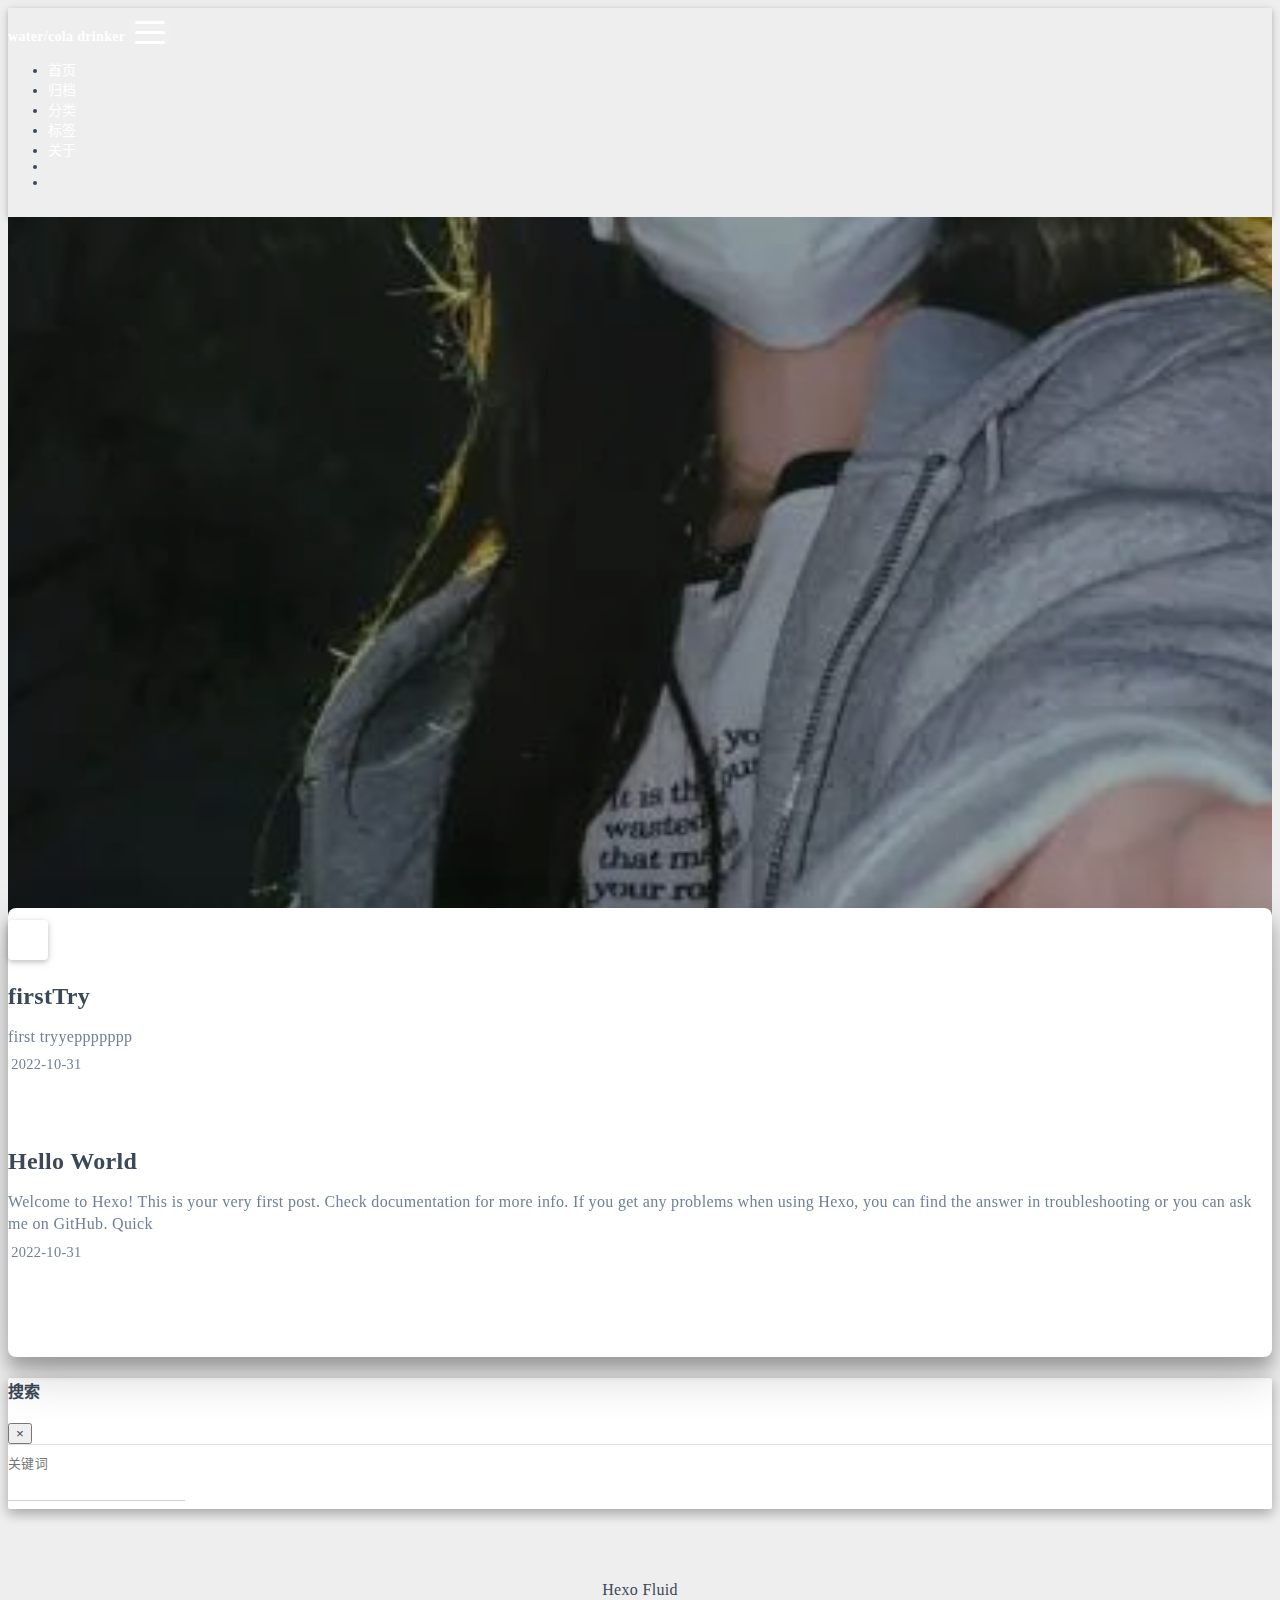
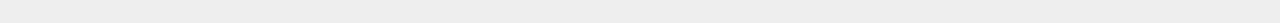
==== commit bc72bc25: "Site updated: 2022-11-03 00:36:55" ====
--- a/index.html
+++ b/index.html
@@ -198,7 +198,7 @@
   
 
 <div id="banner" class="banner" parallax=true
-     style="background: url('/img/yuaner.png') no-repeat center center; background-size: cover;">
+     style="background: url('/img/yuan.jpg') no-repeat center center; background-size: cover;">
   <div class="full-bg-img">
     <div class="mask flex-center" style="background-color: rgba(0, 0, 0, 0.3)">
       <div class="banner-text text-center fade-in-up">
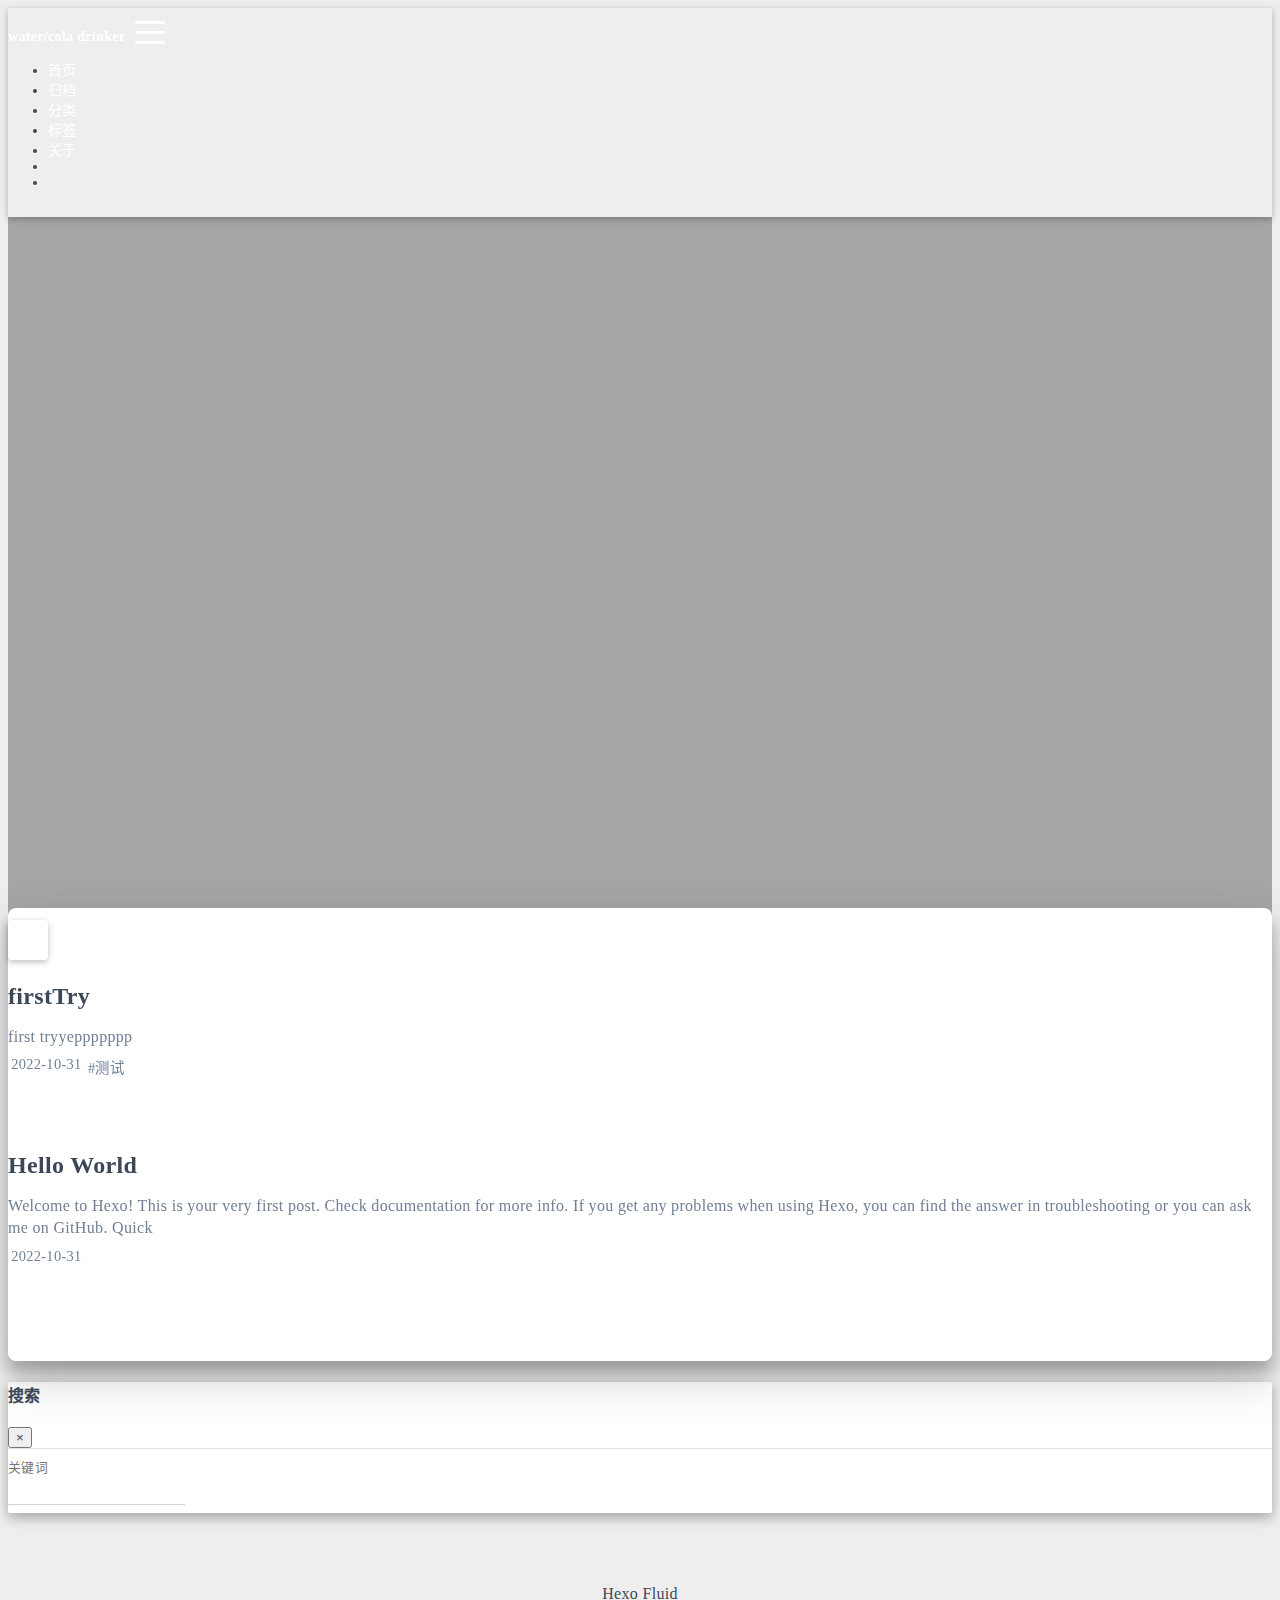
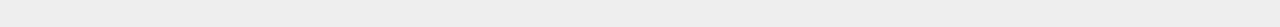
==== commit 67f97021: "Site updated: 2022-11-03 13:05:22" ====
--- a/index.html
+++ b/index.html
@@ -204,7 +204,7 @@
       <div class="banner-text text-center fade-in-up">
         <div class="h2">
           
-            <span id="subtitle" data-typed-text="做不得旷世的逸才 只做你天地间的伞"></span>
+            <span id="subtitle" data-typed-text="生活里需要美丽、需要惊喜"></span>
           
         </div>
 
@@ -264,6 +264,13 @@
           </div>
         
         
+        
+          <div class="post-meta">
+            <i class="iconfont icon-tags"></i>
+            
+              <a href="/tags/%E6%B5%8B%E8%AF%95/">#测试</a>
+            
+          </div>
         
       </div>
     </article>
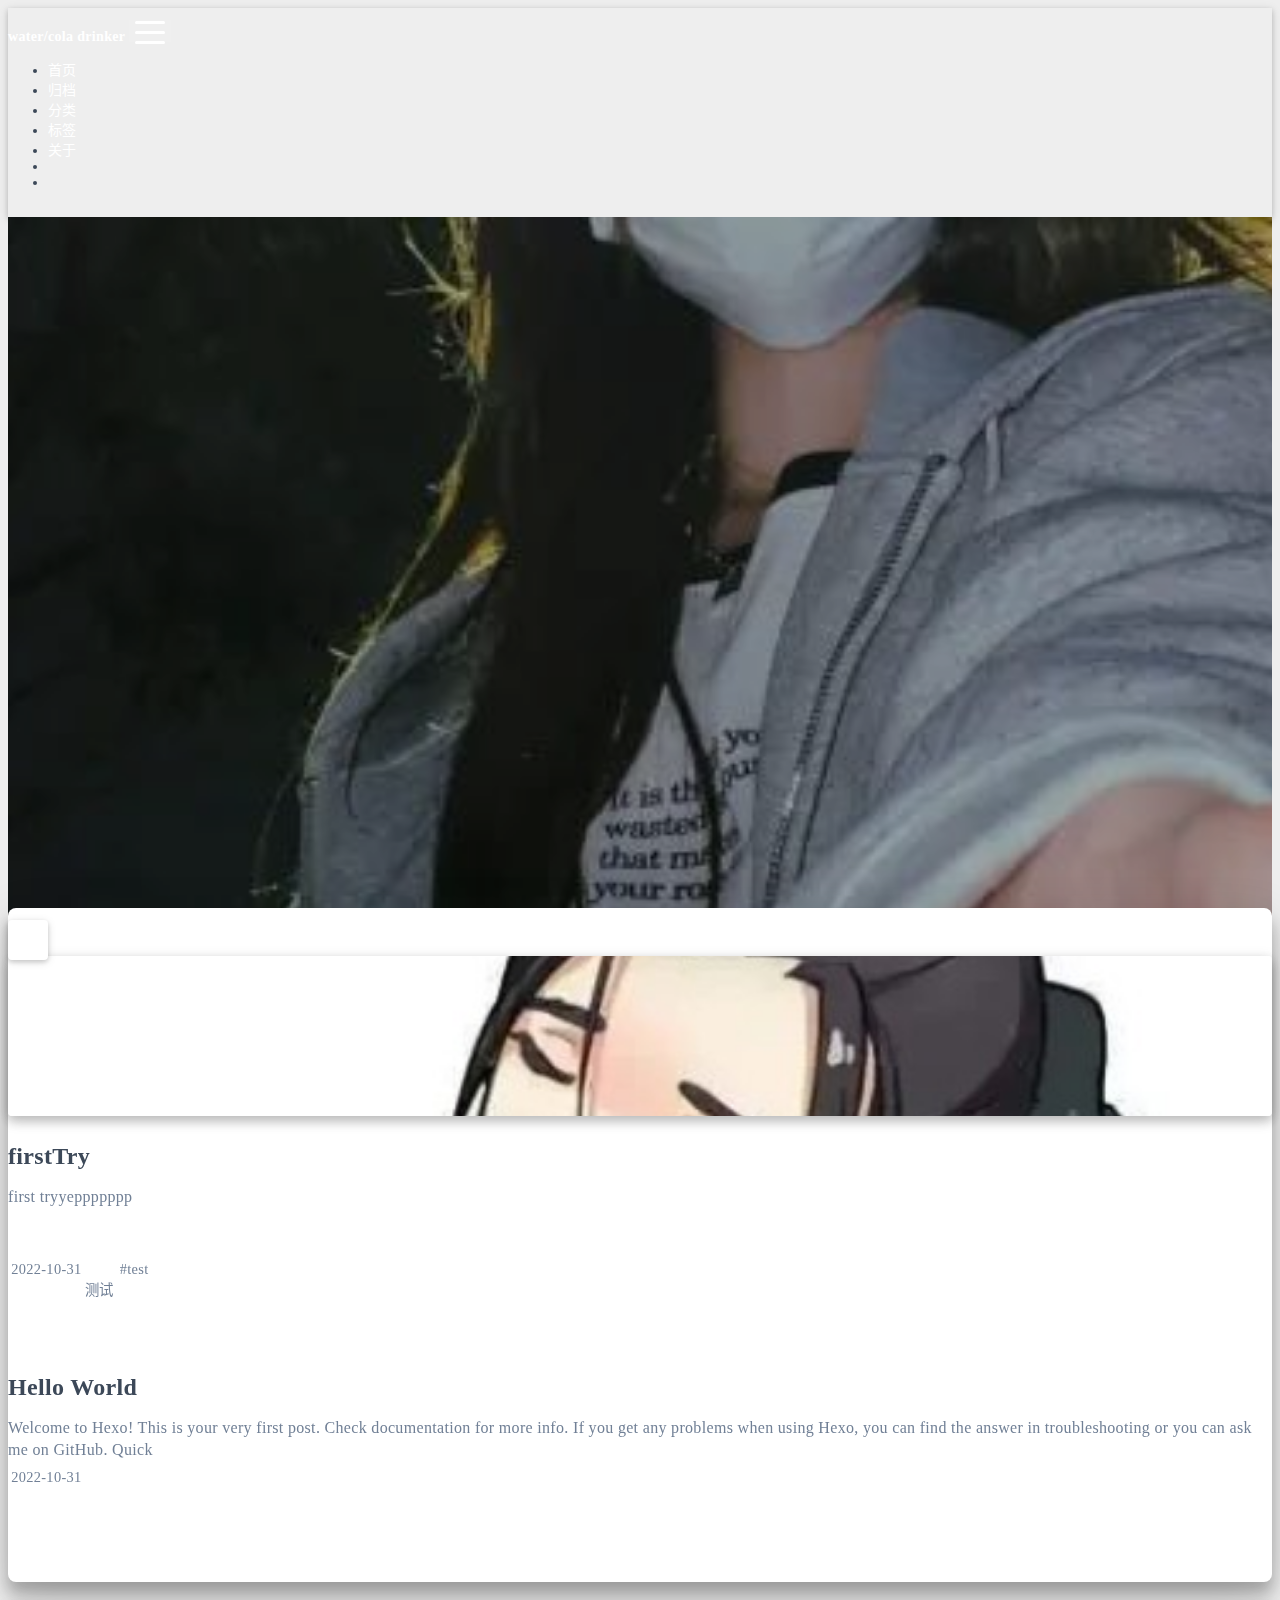
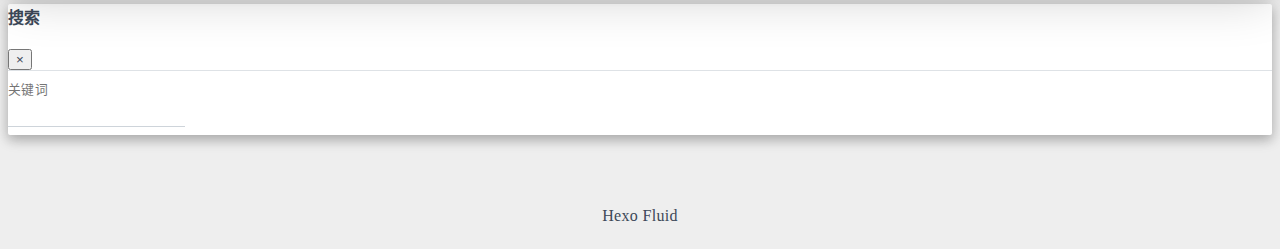
==== commit 8b866bc2: "Site updated: 2022-11-03 15:47:54" ====
--- a/index.html
+++ b/index.html
@@ -239,7 +239,13 @@
   <div class="row mx-auto index-card">
     
     
-    <article class="col-12 col-md-12 mx-auto index-info">
+      <div class="col-12 col-md-4 m-auto index-img">
+        <a href="/2022/10/31/firstTry/" target="_self">
+          <img src="/img/firstTry/index_img.jpg" srcset="/img/loading.gif" lazyload alt="firstTry">
+        </a>
+      </div>
+    
+    <article class="col-12 col-md-8 mx-auto index-info">
       <h1 class="index-header">
         
         <a href="/2022/10/31/firstTry/" target="_self">
@@ -248,7 +254,7 @@
       </h1>
 
       
-      <a class="index-excerpt index-excerpt__noimg" href="/2022/10/31/firstTry/" target="_self">
+      <a class="index-excerpt " href="/2022/10/31/firstTry/" target="_self">
         <div>
           first tryyeppppppp
         </div>
@@ -264,11 +270,32 @@
           </div>
         
         
+          <div class="post-meta mr-3 d-flex align-items-center">
+            <i class="iconfont icon-category"></i>
+            
+
+<span class="category-chains">
+  
+  
+    
+      <span class="category-chain">
+        
+  <a href="/categories/%E6%B5%8B%E8%AF%95/" class="category-chain-item">测试</a>
+  
+  
+
+      </span>
+    
+  
+</span>
+
+          </div>
+        
         
           <div class="post-meta">
             <i class="iconfont icon-tags"></i>
             
-              <a href="/tags/%E6%B5%8B%E8%AF%95/">#测试</a>
+              <a href="/tags/test/">#test</a>
             
           </div>
         
